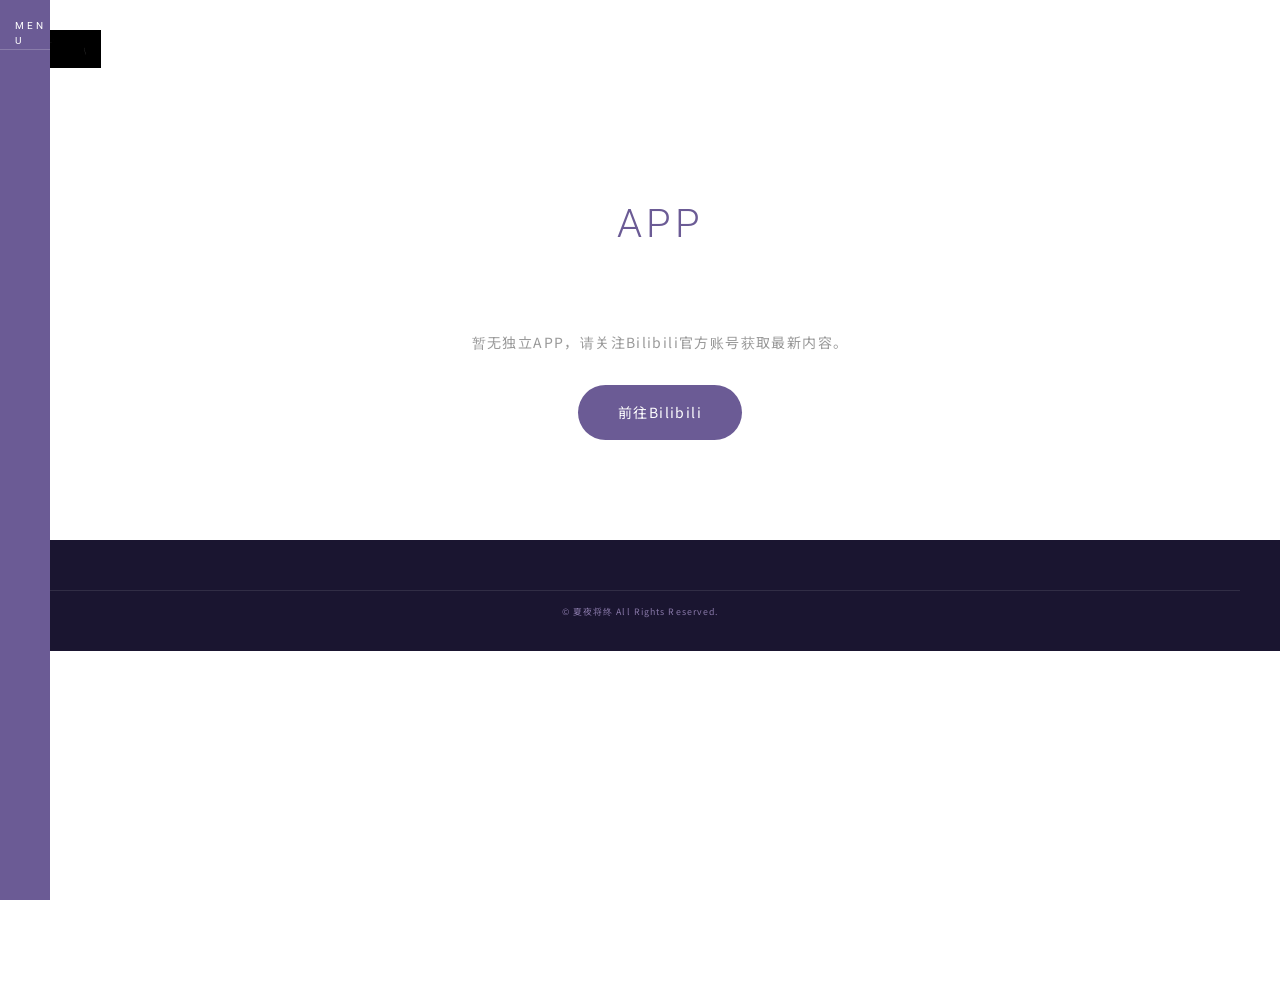
==== app.html @ 0283acf0 "feat: 夏夜将终官网 - 基于Yorushika模板的初版 - 从 yorushika.com 复刻模板结构（CSS/JS/布局） - 改造为夏夜将终乐队官网，深蓝紫色调 - 内容解耦到 conf" ====
﻿<!DOCTYPE html>
<html lang="ja">
<head>
<meta charset="UTF-8">
<meta name="viewport" content="width=device-width, initial-scale=1.0, minimum-scale=1.0, maximum-scale=1.0, shrink-to-fit=no">
<meta name="theme-color" content="#3D2B5F">
<link rel="icon" type="image/x-icon" href="/assets/img/avatar.jpg">
<link rel="stylesheet" href="/assets/css/slick.css">
<link rel="stylesheet" href="/assets/css/slick-theme.css">
<link rel="stylesheet" href="/assets/css/official-service.css">
<link rel="stylesheet" href="/assets/css/resize.css" media="(max-width:960px)">
<link rel="stylesheet" href="/assets/css/custom.css">
<link rel="stylesheet" href="/assets/css/theme.css">
<title>APP | 夏夜将終へ OFFICIAL SITE</title>
</head>
<body class="" oncontextmenu="return true">

<header>
<h1 class="logo"><a href="/"></a></h1>
<div class="drawer__btn pc"><div class="inner"><span></span></div></div>
<div class="drawer__btn sp"><span></span></div>
</header>

<div class="drawer" style="overflow-x: scroll;">
<ul class="g-nav"></ul>
</div>
<div class="overlay"></div>

<div class="wrap">
<div class="bg"><span></div>

<div class="container">
<div class="container" style="background:#fff;padding:90px 30px 100px 70px;">
<div class="inner" style="max-width:900px;margin:0 auto;">
<h2 style="font-family:Roboto,sans-serif;font-weight:300;text-align:center;font-size:40px;margin:0 0 70px 0;letter-spacing:0.1em;color:#6B5B95;">APP</h2>
<p style="text-align:center;font-size:14px;color:#999;">暂无独立APP，请关注Bilibili官方账号获取最新内容。</p>
<p style="text-align:center;margin-top:30px;"><a href="https://space.bilibili.com/3461581623003593" target="_blank" style="display:inline-block;padding:15px 40px;background:#6B5B95;color:#fff;border-radius:100px;text-decoration:none;">前往Bilibili</a></p>
</div>
</div>
</div>

<footer>
<div class="inner">
<div class="block--footer-bnr clearfix inview">
<ul class="list--bnr"></ul>
</div>
<div class="clearfix">
<div class="block--sns sp inview">
<ul class="list--sns"></ul>
</div>
<p class="copyright"></p>
</div>
</div>
</footer>

</div>
<script src="/assets/js/svg-loader.js"></script>
<script src="/assets/js/render.js"></script>
<script src="/assets/js/main.js"></script>
</body>
</html>
---- assets/css/official-service.css ----
﻿/* ==============================================================
*  base
* ============================================================ */
/*! normalize.css v8.0.0 | MIT License | github.com/necolas/normalize.css */
html {
  line-height: 1.15;
  -webkit-text-size-adjust: 100%;
}

body {
  margin: 0;
}

h1 {
  font-size: inherit;
  margin: 0;
}

hr {
  box-sizing: content-box;
  height: 0;
  overflow: visible;
}

pre {
  font-family: monospace, monospace;
  font-size: 1em;
}

a {
  background-color: transparent;
}

abbr[title] {
  border-bottom: none;
  text-decoration: underline;
  -webkit-text-decoration: underline dotted;
          text-decoration: underline dotted;
}

b, strong {
  font-weight: bolder;
}

code, kbd, samp {
  font-family: monospace, monospace;
  font-size: 1em;
}

small {
  font-size: 80%;
}

sub, sup {
  font-size: 75%;
  line-height: 0;
  position: relative;
  vertical-align: baseline;
}

sub {
  bottom: -0.25em;
}

sup {
  top: -0.5em;
}

img {
  border-style: none;
}

button, input, optgroup, select, textarea {
  font-family: inherit;
  font-size: 100%;
  line-height: 1.15;
  margin: 0;
}

button, input {
  overflow: visible;
}

button, select {
  text-transform: none;
}

[type=button], [type=reset], [type=submit], button {
  -webkit-appearance: button;
}

[type=button]::-moz-focus-inner, [type=reset]::-moz-focus-inner, [type=submit]::-moz-focus-inner, button::-moz-focus-inner {
  border-style: none;
  padding: 0;
}

[type=button]:-moz-focusring, [type=reset]:-moz-focusring, [type=submit]:-moz-focusring, button:-moz-focusring {
  outline: 1px dotted ButtonText;
}

fieldset {
  padding: 0.35em 0.75em 0.625em;
}

legend {
  box-sizing: border-box;
  color: inherit;
  display: table;
  max-width: 100%;
  padding: 0;
  white-space: normal;
}

progress {
  vertical-align: baseline;
}

textarea {
  overflow: auto;
}

[type=checkbox], [type=radio] {
  box-sizing: border-box;
  padding: 0;
}

[type=number]::-webkit-inner-spin-button, [type=number]::-webkit-outer-spin-button {
  height: auto;
}

[type=search] {
  -webkit-appearance: textfield;
  outline-offset: -2px;
}

[type=search]::-webkit-search-decoration {
  -webkit-appearance: none;
}

::-webkit-file-upload-button {
  -webkit-appearance: button;
  font: inherit;
}

details {
  display: block;
}

summary {
  display: list-item;
}

template {
  display: none;
}

[hidden] {
  display: none;
}


body {
  word-wrap: break-word;
}

section, main {
  display: block;
}

*, *::before, *::after {
  box-sizing: border-box;
  margin: 0;
  padding: 0;
  outline: none;
}

i, em {
  font-style: normal;
}

table {
  border-collapse: collapse;
}

li {
  list-style: none;
}

img {
  max-width: 100%;
  line-height: 0;
}

* {
  background-repeat: no-repeat;
  background-position: 50% 50%;
  background-size: cover;
}

/* 2.0 component
============================== */
.form--post dt {
  margin: 2.5em 0 0.5em;
}
.form--post dd {
  margin: 0 0 1em;
}
.form--post dd input[type=text],
.form--post dd input[type=number],
.form--post dd input[type=email],
.form--post dd input[type=tel] {
  border: 1px solid #EAEAEA;
}

.form--post dt {
  margin: 2.5em 0 0.5em;
}
.form--post dd {
  margin: 0 0 1em;
}
.form--post dd input[type=text],
.form--post dd input[type=number],
.form--post dd input[type=email],
.form--post dd input[type=tel] {
  border: 1px solid #EAEAEA;
}

/* ==============================================================
*  contents
* ============================================================ */
html, body {
  height: 100%;
}

body {
  background: #fff;
  word-wrap: break-word;
  font-family: 'Noto Sans JP', 'Hiragino Kaku Gothic ProN', 'Hiragino Sans', 'Yu Gothic', 'Meiryo', sans-serif;
  font-weight: 400;
  font-style: normal;
  color: #222;
  font-size: 14px;
  letter-spacing: 0.1em;
  line-height: 1.8;
}

#loading {
  width: 100%;
  height: 100vh;
  position: fixed;
  top: 0;
  left: 0;
  z-index: 50;
  background: #fff;
}
#loading .block--name {
  position: absolute;
  top: 50%;
  left: 50%;
  transform: translateY(-50%) translateX(-50%);
}

.load-finish #loading {
  display: none;
}

.wrap {
  min-height: 100%;
  position: relative;
}

.inview, .inview_b {
  opacity: 0;
  transition: all 0.5s ease;
  transform: translateY(20px);
}

.inview {
  transition-delay: 0.2s;
}

.inview_b {
  transition-delay: 0.5s;
}

.inview.view,
.inview_b.view {
  opacity: 1;
  transform: translateY(0px);
}

a {
  color: inherit;
  text-decoration: none;
}
.clearfix::after {
  content: "";
  display: block;
  clear: both;
}

img {
  max-width: 100%;
  background-repeat: no-repeat;
  background-position: 50% 50%;
  background-size: cover;
  line-height: 0;
}

::-moz-selection {
  color: #fff;
  background: #73c0c3;
}

::selection {
  color: #fff;
  background: #73c0c3;
}

::-moz-selection {
  color: #fff;
  background: #73c0c3;
}

.svg-symbol {
  display: none !important;
}

/* autofill */
input:-webkit-autofill,
textarea:-webkit-autofill,
select:-webkit-autofill {
  -webkit-box-shadow: 0 0 0px 1000px #fff inset;
}

/* input */
input[type=text],
input[type=tel],
input[type=email],
input[type=password],
input[type=number],
button {
  font-family: 'Noto Sans JP', 'Hiragino Kaku Gothic ProN', 'Hiragino Sans', 'Yu Gothic', 'Meiryo', sans-serif;
  font-weight: 400;
  font-style: normal;
  color: #222;
  font-size: 14px;
  letter-spacing: 0.1em;
  line-height: 1.8;
  -webkit-appearance: none;
  display: inline-block;
  width: 100%;
  max-width: 100%;
  background: transparent;
  box-shadow: none;
  border: 1px solid #222;
  border-radius: 0.3em;
  padding: 1em 1.3em;
  border-radius: 0;
}
input[type=text]:focus,
input[type=tel]:focus,
input[type=email]:focus,
input[type=password]:focus,
input[type=number]:focus,
button:focus {
  border-color: inherit;
}
input[type=text].form__error,
input[type=tel].form__error,
input[type=email].form__error,
input[type=password].form__error,
input[type=number].form__error,
button.form__error {
  background: #fff0ea;
  color: #f33;
  border-color: #f33;
}
input[type=text].form__error:focus,
input[type=tel].form__error:focus,
input[type=email].form__error:focus,
input[type=password].form__error:focus,
input[type=number].form__error:focus,
button.form__error:focus {
  background: transparent;
  color: inherit;
  border-color: inherit;
}
input[type=text][disabled],
input[type=tel][disabled],
input[type=email][disabled],
input[type=password][disabled],
input[type=number][disabled],
button[disabled] {
  background: #ddd;
  border: none;
  opacity: 0.5;
}

input[readonly=readonly],
input[readonly=readonly] {
  border: none;
  background: #EAEAEA;
}

img.dummy {
  position: absolute;
  top: 0;
  left: 0;
  width: 100%;
  height: 100%;
  z-index: 10;
}

header {
  position: fixed;
  width: 100%;
  top: 0;
  left: 0;
  z-index: 30;
}
header .logo a {
  display: block;
}
header .logo a svg {
  fill: #000;
}
header .fc-logo {
  position: absolute;
  line-height: 0;
}
header .fc-logo a {
  display: block;
}
header .drawer__btn {
  background: #ACD0D1;
}
header .drawer__btn span {
  font-family: 'aktiv-grotesk', 'Roboto', 'Helvetica Neue', Arial, sans-serif;
  font-weight: 400;
  font-style: normal;
  color: #222;
  font-size: 12px;
  letter-spacing: 0.6em;
  position: relative;
  line-height: 1.5;
}
header .drawer__btn span:before {
  content: "MENU";
}

footer {
  width: 100%;
  position: absolute;
  right: 0;
  bottom: 0;
}
footer .copyright {
  color: #fff;
  letter-spacing: 0.2em;
  font-size: 10px;
}
footer .block--footer-bnr {
  display: none;
}

.drawer {
  position: fixed;
  top: 0;
  height: 100vh;
  background: #ACD0D1;
  transition: all 0.3s 0s ease;
}
.drawer .g-nav li a {
  font-family: 'aktiv-grotesk', 'Roboto', 'Helvetica Neue', Arial, sans-serif;
  font-weight: 400;
  font-style: normal;
  color: #222;
  font-size: 14px;
  letter-spacing: 0.3em;
  letter-spacing: 1em;
  display: block;
}
.drawer .g-nav li a span {
  transition: all 0.3s 0s ease;
  transform: translateY(20px);
  display: inline-block;
}
.drawer .g-nav li.fc a span {
  transform: translateY(50px);
}
.drawer .g-nav li:last-child {
  margin-bottom: 0;
}

.menu-open .drawer .g-nav li a span {
  transform: translateY(0px);
  transition-delay: 0.3s;
}
.menu-open .drawer .g-nav li a:hover span {
  transition-delay: 0s;
}

.bg {
  overflow: hidden;
  width: 100%;
  height: 100vh;
  position: fixed;
  top: 0;
  left: 0;
  z-index: -1;
}
.bg span {
  display: block;
  width: 100%;
  height: 100%;
  background-size: cover;
  background-position: center;
  background-repeat: no-repeat;
  filter: blur(7px);
  transform: scale(1.03);
}

.video {
  position: relative;
  width: 100%;
  padding-top: 56.25%;
}
.video iframe {
  position: absolute;
  top: 0;
  right: 0;
  width: 100% !important;
  height: 100% !important;
}

.list--store {
  margin-top: 10px;
}
.list--store li {
  display: inline-block;
  margin-bottom: 10px;
}
.list--store li a {
  background: #ACD0D1;
  text-decoration: none;
  color: #fff;
  font-size: 12px;
  color: #fff;
  text-decoration: none;
}
.list--store li:last-child {
  margin-right: 0;
}

.detail__btn a {
  display: inline-block;
  font-family: 'aktiv-grotesk', 'Roboto', 'Helvetica Neue', Arial, sans-serif;
  font-weight: 400;
  font-style: normal;
  color: #222;
  font-size: 14px;
  letter-spacing: 1em;
  position: relative;
}
.detail__btn a svg {
  width: 50px;
  height: 30px;
  top: 16px;
  position: relative;
  margin-right: 20px;
}

.more a {
  letter-spacing: 0.3em;
}

.block--pager {
  font-family: 'aktiv-grotesk', 'Roboto', 'Helvetica Neue', Arial, sans-serif;
  font-weight: 400;
  font-style: normal;
  color: #222;
  font-size: 14px;
  letter-spacing: 0.3em;
  text-align: center;
  position: relative;
}
.block--pager li {
  display: inline-block;
  position: relative;
  vertical-align: middle;
}
.block--pager li.pager__item--newer, .block--pager li.pager__item--older {
  position: absolute;
  top: 50%;
  margin-top: -15px;
}
.block--pager li.pager__item--newer a, .block--pager li.pager__item--newer span, .block--pager li.pager__item--older a, .block--pager li.pager__item--older span {
  display: block;
}
.block--pager li.pager__item--newer a svg, .block--pager li.pager__item--newer span svg, .block--pager li.pager__item--older a svg, .block--pager li.pager__item--older span svg {
  width: 50px;
  height: 30px;
}
.block--pager li.pager__item--newer a svg, .block--pager li.pager__item--older a svg {
  fill: #222;
}
.block--pager li.pager__item--newer span svg, .block--pager li.pager__item--older span svg {
  fill: #EAEAEA;
}
.block--pager li.pager__item--newer {
  left: 0;
}
.block--pager li.pager__item--older {
  right: 0;
}
.block--pager li.pager__item--other, .block--pager li.pager__item--current {
  border-radius: 50%;
}
.block--pager li.pager__item--other a, .block--pager li.pager__item--other span, .block--pager li.pager__item--current a, .block--pager li.pager__item--current span {
  display: flex;
  flex-wrap: wrap;
  justify-content: center;
  align-items: center;
  letter-spacing: 0.01em;
  height: 100%;
  position: relative;
  top: -1px;
}
.block--pager li.pager__item--current {
  border: 1px solid #222;
}

.slick-dots {
  text-align: left;
}

.slick-dots li button {
  padding: 0;
}
.slick-dots li button:before {
  content: "";
  background: #F0F0F0;
  opacity: 1;
  transition: all 0.3s 0s ease;
}
.slick-dots li.slick-active button:before {
  background: #ACD0D1;
  opacity: 1;
}

.list--movie li a {
  display: block;
}
.list--movie li .thumb {
  position: relative;
  height: 100%;
}
.list--movie li .thumb .block--text {
  position: absolute;
  width: 90%;
  top: 50%;
  left: 50%;
  transform: translateY(-50%) translateX(-50%);
  z-index: 20;
}
.list--movie li .thumb .block--text .tit {
  color: #fff;
  text-align: center;
  line-height: 1.8;
}
.list--movie li .thumb .icon-play {
  text-align: center;
}
.list--movie li .thumb .icon-play span {
  display: inline-block;
  border: 1px solid #fff;
  border-radius: 50%;
}
.list--movie li .thumb .icon-play svg {
  fill: #fff;
}
.list--movie li .thumb:before {
  content: "";
  display: block;
  width: 100%;
  height: 100%;
  position: absolute;
  background-color: #ACD0D1;
  top: 0;
  left: 0;
  opacity: 0.8;
  mix-blend-mode: multiply;
  z-index: 10;
}
.list--movie li .block--movie, .list--movie li .niconico, .list--movie li .niconico_url {
  display: none;
}

.list--sns li {
  margin-right: 12px;
  display: inline-block;
}
.list--sns li a {
  display: block;
  font-size: 20px;
  color: #222;
  line-height: 1;
  letter-spacing: 0.3em;
}
.list--sns li:last-child {
  margin-right: 0;
}

.list--bnr li a {
  display: block;
}

.scroll {
  text-align: center;
  opacity: 1;
  transition: all 1.5s ease 2.3s;
  -webkit-transition: all 1.5s ease 2.3s;
  width: 8%;
  position: absolute;
  bottom: 0;
  left: 0;
  z-index: 10;
  background: #ffffff;
  padding: 110px 0 0;
}
.scroll p {
  transform: rotate(90deg);
  -webkit-transform: rotate(90deg);
  display: inline-block;
  position: absolute;
  top: 45px;
  right: -34px;
  width: 100px;
  font-family: 'aktiv-grotesk', 'Roboto', 'Helvetica Neue', Arial, sans-serif;
  font-weight: 400;
  font-style: normal;
  color: #222;
  font-size: 12px;
  letter-spacing: 0.3em;
}
.scroll .icon {
  position: relative;
  width: 24px;
  padding: 8vh 0 0;
  margin: 0 auto;
}
.scroll .line {
  position: absolute;
  top: 0;
  left: 0;
  right: 0;
  margin: auto;
  width: 1px;
  height: 100%;
  overflow: hidden;
}
.scroll .line > span {
  display: block;
  width: 2px;
  margin: auto;
  height: 50px;
  background: #222;
  animation: SCROLL 1.5s cubic-bezier(0.22, 0.61, 0.36, 1) infinite;
}

.loaded .keyvisual .scroll, .loaded .keyvisual .page-top {
  opacity: 1;
  bottom: 0;
}

@keyframes SCROLL {
  0% {
    opacity: 0.4;
    transform: translateY(-60px);
  }
  50% {
    opacity: 1;
  }
  100% {
    opacity: 0;
    transform: translateY(60px);
  }
}
.keyvisual .scroll.hide, .loaded .scroll.hide {
  bottom: -200px;
  transition: all 1.5s ease 0s;
  -webkit-transition: all 1.5s ease 0s;
}

.scroll.visible {
  transition: all 1.5s ease 0s;
  -webkit-transition: all 1.5s ease 0s;
}

.page--home header .logo a svg {
  fill: #222;
}
.page--home footer .copyright {
  color: #222;
}
.page--home footer .block--footer-bnr {
  display: block;
}
.page--home footer .block--footer-bnr .list--bnr {
  overflow: hidden;
}
.page--home footer .block--footer-bnr .list--bnr li {
  float: left;
}
.page--home footer .block--footer-bnr .list--bnr li a {
  line-height: 0;
  display: block;
}
.page--home footer .block--footer-bnr .list--bnr li a img {
  width: 100%;
}
.page--home footer .block--footer-bnr .list--bnr li:last-child {
  margin-right: 0;
}
.page--home .container .section--keyvisual, .page--home .container .section--news {
  background: #fff;
}
.page--home .container .section--keyvisual {
  height: 100vh;
  position: relative;
}
.page--home .container .section--keyvisual .keyvisual {
  width: 100%;
  height: 100vh;
  background-size: cover;
  background-position: center;
  background-repeat: no-repeat;
}
.page--home .container .section--keyvisual .logo-main {
  position: absolute;
  top: 70px;
  left: 5%;
}
.page--home .container .section--keyvisual .logo-main svg {
  height: 210px;
  width: 80%;
}
.page--home .container .section--keyvisual .block--bnr {
  position: absolute;
  bottom: -30px;
  background: #fff;
  transition: all 0.5s ease;
  transform: scaleX(0);
  transform-origin: left;
}
.page--home .container .section--keyvisual .block--bnr .list--bnr {
  transition: all 0.3s 0s ease;
  opacity: 0;
  transform: translateY(20px);
}
.page--home .container .section--keyvisual .block--bnr .list--bnr li {
  line-height: 0;
}
.page--home .container .section--bnr {
  background: #fff;
}
.page--home .container .section--bnr .inner .block--bnr {
  background: #fff;
}
.page--home .container .section--bnr .inner .block--bnr .list--bnr {
  transition: all 0.3s 0s ease;
  margin-bottom: 0;
}
.page--home .container .section--bnr .inner .block--bnr .list--bnr li {
  line-height: 0;
}
.page--home .container .section--movie .inner .block--tit .section-tit {
  color: #fff;
}
.page--home .container .section--movie .inner .block--tit .more a {
  color: #fff;
}
.page--home .container .section--movie .inner:after {
  content: "";
  background-color: #fff;
  display: block;
  width: 100%;
  height: 220px;
  position: absolute;
  bottom: 0;
  left: 0;
}
.page--home .container .section--movie .inner .list--movie {
  z-index: 1;
}
.page--home .container .section--movie .inner .list--movie .thumb:after {
  content: "";
  filter: blur(20px);
  display: block;
  width: 100%;
  height: 100%;
  position: absolute;
  background-color: #433C33;
  left: 50%;
  opacity: 0.4;
  width: 70%;
  margin-left: -35%;
  z-index: -1;
}
.page--home.loaded .container .section--keyvisual .block--bnr, .page--home.load-finish .container .section--keyvisual .block--bnr {
  transform: scaleX(1);
  transition-delay: 0.3s;
}
.page--home.loaded .container .section--keyvisual .block--bnr .list--bnr, .page--home.load-finish .container .section--keyvisual .block--bnr .list--bnr {
  opacity: 1;
  transform: translateY(0px);
  transition-delay: 0.8s;
}

.page--list .section--list, .page--list .section--detail, .page--detail .section--list, .page--detail .section--detail {
  background-color: #fff;
  height: 100%;
}

.page--detail .section--detail .inner > .text .ph {
  position: relative;
}
.page--detail .section--detail .inner .text a {
  color: #73c0c3;
  text-decoration: underline;
}
.page--detail .section--detail .inner .block--share li {
  display: inline-block;
  margin-right: 1.5em;
}
.page--detail .section--detail .inner .block--share li:last-child {
  margin-right: 0;
}
.page--detail .section--detail .inner .block--share li:first-child {
  font-family: 'aktiv-grotesk', 'Roboto', 'Helvetica Neue', Arial, sans-serif;
  font-weight: 400;
  font-style: normal;
  color: #222;
  font-size: 14px;
  letter-spacing: 0.3em;
}

.page--information .section--detail .inner > .date .category {
  font-family: 'aktiv-grotesk', 'Roboto', 'Helvetica Neue', Arial, sans-serif;
  font-weight: 400;
  font-style: normal;
  color: #fff;
  font-size: 10px;
  letter-spacing: 0.3em;
  background: #ACD0D1;
  padding: 3px 6px 3px 8px;
  margin-left: 10px;
  line-height: 1;
}
.page--information .section--detail .inner > .text a {
  color: #73c0c3;
  text-decoration: underline;
}
.page--information .section--detail .inner > .text a * {
  color: #73c0c3 !important;
}

.page--movie .section--detail .inner .block--text {
  position: relative;
  z-index: 10;
}
.page--movie .section--detail .inner .niconico {
  text-align: center;
  line-height: 0;
}
.page--movie .section--detail .inner .niconico .icon-movie {
  display: inline-block;
}
.page--movie .section--detail .inner .niconico a {
  display: block;
  width: 100%;
  height: 100%;
  background-image: url("/static/yorushika/official/common/ico_niconico.svg");
  background-size: contain;
  background-repeat: no-repeat;
  background-position: center;
}

.page--discography .section--detail .inner .block--jacket .jacket {
  width: 100%;
  line-height: 0;
  position: relative;
}
.page--discography .section--detail .inner .block--jacket .jacket img {
  width: 100%;
}
.page--discography .section--detail .inner .block--jacket .list--jacket > li {
  width: 100%;
  margin: 0 auto;
}
.page--discography .section--detail .inner .block--detail .category {
  font-family: 'aktiv-grotesk', 'Roboto', 'Helvetica Neue', Arial, sans-serif;
  font-weight: 400;
  font-style: normal;
  color: #fff;
  font-size: 10px;
  letter-spacing: 0.3em;
  background: #ACD0D1;
  padding: 3px 6px 3px 8px;
  margin-left: 10px;
  line-height: 1;
}
.page--discography .section--detail .inner .block--detail .category {
  display: inline-block;
}
.page--discography .section--detail .inner .block--detail .date {
  font-family: 'aktiv-grotesk', 'Roboto', 'Helvetica Neue', Arial, sans-serif;
  font-weight: 400;
  font-style: normal;
  color: #222;
  font-size: 14px;
  letter-spacing: 0.3em;
  margin: 0 0 1em;
  letter-spacing: 0.2em;
}
.page--discography .section--detail .inner .block--detail .text .list--store li a {
  color: #fff;
  text-decoration: none;
}
.page--discography .section--detail .inner .block--detail .block--track .title {
  font-family: 'aktiv-grotesk', 'Roboto', 'Helvetica Neue', Arial, sans-serif;
  font-weight: 400;
  font-style: normal;
  color: #222;
  font-size: 14px;
  letter-spacing: 0.3em;
  font-weight: bold;
  margin: 0 0 10px;
}
.page--discography .section--detail .inner .block--detail .block--track .list--track .num {
  font-family: 'aktiv-grotesk', 'Roboto', 'Helvetica Neue', Arial, sans-serif;
  font-weight: 400;
  font-style: normal;
  color: #222;
  font-size: 14px;
  letter-spacing: 0.3em;
}
.page--discography .section--detail .inner .block--detail .block--track .list--track .tie-up {
  opacity: 0.5;
  font-size: 12px;
  text-indent: 2em;
}
.page--discography .section--detail .inner .block--detail .block--track .list--track li {
  font-size: 12px;
  margin: 0 0 5px;
}
.page--discography .section--detail .inner .block--detail .block--track > li {
  margin: 0 0 20px;
}
.page--discography .section--detail .inner .block--detail .block--track > li:last-child {
  margin-bottom: 0;
}

.page--lyrics .detail--wrap {
  margin-bottom: 20px;
  overflow: hidden;
  position: relative;
}
.page--lyrics .detail--wrap h2 {
  font-size: 25px;
  line-height: 1;
  text-align: center;
  margin-bottom: 30px;
}
.page--lyrics .detail--wrap .credit {
  text-align: center;
  margin-bottom: 40px;
}
.page--lyrics .detail--wrap .credit--list {
  margin-bottom: 20px;
}
.page--lyrics .detail--wrap .musicians {
  max-width: 500px;
  font-size: 12px;
  border-top: #dbd8d3 solid 1px;
  border-bottom: #dbd8d3 solid 1px;
  margin: 30px auto;
  padding: 30px 0;
}
.page--lyrics .detail--wrap .musicians::before {
  content: "Credit";
  display: block;
  font-weight: bold;
}
.page--lyrics .detail--wrap .lyrics--body {
  font-size: 14px;
  max-width: 500px;
  margin: 0 auto;
  pointer-events: none;
  -webkit-user-select: none;
  position: relative;
}
.page--lyrics .detail--wrap .lyrics--body::before {
  content: "";
  display: block;
  width: 100%;
  height: 100%;
  position: absolute;
  left: 0;
  top: 0;
  z-index: 2;
}
.page--lyrics .record .track--list {
  border-top: #dbd8d3 solid 1px;
}
.page--lyrics .record .track--list li {
  border-bottom: #dbd8d3 solid 1px;
}
.page--lyrics .record .track--list li a {
  display: flex;
  width: 100%;
  padding: 20px 0 20px 20px;
  position: relative;
}
.page--lyrics .record .track--list li a .track_num {
  margin-right: 20px;
}
.page--lyrics .record .track--list li a svg {
  width: 50px;
  height: 20px;
  position: absolute;
  right: 20px;
  transform: scale(-1, 1);
  transition: all 0.3s;
}
.page--lyrics .record .track--list li a:hover {
  color: #ACD0D1;
}
.page--lyrics .record .track--list li a:hover svg {
  right: 10px;
}

.wovn-languages {
  color: #fff;
  font-size: 10px;
  position: absolute;
  top: 45px;
  right: 310px;
  z-index: 2;
  width: 190px;
  height: 35px;
  border-bottom: 1px solid;
  cursor: pointer;
}
.page--home .wovn-languages {
  top: 26px;
  right: 20px;
}
@media screen and (min-width: 1px) and (max-width: 960px) {
  .wovn-languages {
    color: #000;
    border-bottom: none;
    width: 100px;
    right: inherit;
    left: 148px;
    top: 0;
    height: 60px;
  }
  .page--home .wovn-languages {
    left: 148px;
    top: 0;
  }
}
.menuOpen .wovn-languages {
  opacity: 0;
  pointer-events: none;
}
.wovn-languages::after {
  content: "language";
  position: absolute;
  top: -12px;
  left: 10px;
}
@media screen and (min-width: 1px) and (max-width: 960px) {
  .wovn-languages::after {
    top: 2px;
    opacity: 0.3;
  }
}
.wovn-languages::before {
  content: "";
  width: 9px;
  height: 9px;
  top: 50%;
  right: 10px;
  margin-top: -4px;
  border: 0px;
  border-bottom: solid 1px;
  border-right: solid 1px;
  transform: rotate(45deg) translateY(-50%);
  z-index: 10;
  position: absolute;
  opacity: 0.4;
}
.wovn-languages .langIcon {
  /*content: "";
  position: absolute;
  width: 16px;
  height: 16px;
  left: 10px;
  top: 50%;
  margin: auto;
  line-height: 1;
  transform: translateY(-50%);
  svg{fill: #000;}*/
  display: none;
}
.wovn-languages .nav-dropdown {
  position: absolute;
  top: 50%;
  left: 10px;
  line-height: 1.4;
  text-align: left;
  z-index: 2;
  transform: translateY(-50%);
}
.wovn-languages .nav-dropdown .list--language {
  display: flex;
  flex-wrap: wrap;
  flex-direction: row;
}
.wovn-languages .nav-dropdown .list--language li {
  width: 100%;
  display: none;
  cursor: pointer;
  padding-bottom: 0;
  text-align: left;
  padding: 0;
}
.wovn-languages .nav-dropdown .list--language li::after {
  content: none;
}
.wovn-languages .nav-dropdown .list--language li.selected {
  display: block;
  order: -1;
}
.wovn-languages.visible::before {
  content: none;
}
.wovn-languages.visible .nav-dropdown {
  opacity: 1;
  pointer-events: visible;
  z-index: 1;
  border: none;
  color: #000;
  top: 0;
  transform: translateY(0);
  background: #fff;
  padding: 10px 10px 0;
}
@media screen and (min-width: 756px) and (max-width: 961px) {
  .wovn-languages.visible .nav-dropdown {
    left: 21px;
  }
}
.wovn-languages.visible .nav-dropdown .list--language li {
  display: block;
  transition: opacity 0.4s;
  margin-bottom: 10px;
  color: #000;
}
.wovn-languages.visible .nav-dropdown .list--language li.selected {
  pointer-events: none;
  background: transparent;
  padding: 0;
  opacity: 0.5;
  transition: none;
}
@media screen and (min-width: 756px) and (max-width: 961px) {
  .wovn-languages.visible .nav-dropdown .list--language li.selected {
    margin-bottom: 14px;
  }
}

.popup--language {
  position: fixed;
  width: 100%;
  height: 100%;
  z-index: 110;
  opacity: 0;
  transition: 0.5s;
  background-color: rgba(0, 0, 0, 0);
  pointer-events: none;
}
.popup--language.visible {
  pointer-events: auto;
  opacity: 1;
  transition-delay: 1s;
  background-color: rgba(0, 0, 0, 0.5);
}
.popup--language .popup--language__box {
  position: absolute;
  top: 50%;
  left: 50%;
  transform: translate(-50%, -50%);
  background: #fff;
}
.popup--language .popup--language__area {
  padding: 2em 2.2em;
}
.popup--language .popup--language__approval {
  padding: 1.3em 2.2em;
  background: #fff;
}
.popup--language .popup--language__approval .approval--btn {
  display: inline-block;
  background-color: #3f3f3f;
  color: #fff;
  cursor: pointer;
}
.popup--language .popup--language__tit {
  font-size: 1.8rem;
  font-weight: bold;
  margin-bottom: 0.7em;
}

.page--biography .section--detail .inner .block--artist {
  position: relative;
}
.page--biography .section--detail .inner .block--text .list--history dt {
  color: #73c0c3;
}

.body--app .wrap {
  padding: 0;
}
.body--app .bg {
  display: none;
}
.body--app.page--discography.page--detail .wrap {
  padding-top: 220px;
}
.body--app.page--biography.page--detail .wrap {
  padding-top: 220px;
}

@media screen and (min-width: 961px) {
  .sp {
    display: none !important;
  }
}
@media screen and (min-width: 1px) and (max-width: 960px) {
  .pc {
    display: none !important;
  }
}
@media screen and (min-width: 961px) {
  .wrap {
    padding: 0 0 100px;
  }
  a {
    transition: all 0.3s 0s ease;
    cursor: pointer;
  }
  header {
    position: relative;
    padding: 42px 30px;
  }
  header .logo {
    width: 140px;
    margin: 0 0 0 auto;
  }
  header .logo a svg {
    width: 140px;
    height: 30px;
    fill: #fff;
    transition: all 0.3s 0s ease;
  }
  header .logo a:hover svg {
    opacity: 0.5;
  }
  header .fc-logo {
    width: 80px;
    top: 35px;
    right: 195px;
  }
  header .fc-logo a:hover {
    opacity: 0.5;
  }
  header .drawer__btn {
    position: fixed;
    top: 0;
    left: 0;
    width: 60px;
    height: 100vh;
    cursor: pointer;
  }
  header .drawer__btn .inner {
    position: absolute;
    top: 0;
    right: 0;
    width: 60px;
    height: 60px;
    display: flex;
    flex-wrap: wrap;
    justify-content: center;
    align-items: center;
  }
  header .drawer__btn span {
    display: block;
    height: 100%;
    width: 100%;
    background: #ACD0D1;
    padding: 11px 0px 8px 17px;
    color: #fff;
    border-bottom: 1px solid #fff;
    transition: all 0.3s 0s ease;
  }
  header .drawer__btn:hover span {
    background: #6cadb0;
  }
  footer .inner {
    padding: 30px;
  }
  footer .copyright {
    text-align: right;
  }
  #loading .block--name svg {
    width: 20vw;
    height: 180px;
  }
  .drawer {
    left: 60px;
    padding: 12vh 100px;
    border-left: 1px solid #fff;
    transform: scaleX(0);
    transform-origin: left;
    z-index: 30;
  }
  .drawer .g-nav li {
    margin: 0 0 25px;
    width: -moz-fit-content;
    width: fit-content;
  }
  .drawer .g-nav li a {
    position: relative;
  }
  .drawer .g-nav li a:before, .drawer .g-nav li a:after {
    content: "";
    width: 87%;
    height: 1px;
    position: absolute;
    bottom: 0;
    left: 0;
  }
  .drawer .g-nav li a:before {
    background: #ACD0D1;
  }
  .drawer .g-nav li a:after {
    background: #fff;
    transform: scale(0, 1);
    transform-origin: right top;
    transition: transform 0.3s;
  }
  .drawer .g-nav li a:hover:after {
    transform-origin: left top;
    transform: scale(1, 1);
  }
  .drawer .g-nav li a:hover span {
    color: #fff;
  }
  .drawer .g-nav li a:after {
    width: calc(100% - 12px);
  }
  .drawer .g-nav li.fc a:before, .drawer .g-nav li.fc a:after {
    content: none;
  }
  .drawer .g-nav li.fc a span {
    width: 70px;
    line-height: 0;
    transition: all 0.5s ease;
  }
  .drawer .g-nav li.fc a span svg {
    width: 70px;
    height: 39px;
    fill: #222;
    transition: all 0.3s 0s ease;
  }
  .drawer .g-nav li.fc a:hover svg {
    fill: #fff;
  }
  .overlay {
    content: "";
    display: block;
    width: 100%;
    height: 100vh;
    position: fixed;
    top: 0;
    left: 0;
    background: #222;
    opacity: 0.5;
    transform: scaleX(0);
    transform-origin: left;
    z-index: 12;
  }
  .menu-open .overlay {
    transform: scaleX(1);
  }
  .menu-open .drawer__btn span:before {
    content: "CLSE";
  }
  .menu-open .drawer {
    transform: scaleX(1);
  }
  /* input */
  .input--half {
    width: 50% !important;
  }
  .input--quarter {
    width: 25% !important;
  }
  /* textarea */
  textarea {
    font-family: 'Noto Sans JP', 'Hiragino Kaku Gothic ProN', 'Hiragino Sans', 'Yu Gothic', 'Meiryo', sans-serif;
    font-weight: 400;
    font-style: normal;
    color: #222;
    font-size: 14px;
    letter-spacing: 0.1em;
    line-height: 1.8;
    -webkit-appearance: none;
    display: inline-block;
    width: 100%;
    max-width: 100%;
    background: transparent;
    box-shadow: none;
    border: 1px solid #222;
    border-radius: 0.3em;
    padding: 1em 1.3em;
    border-radius: 0;
    height: 10em;
    padding: 0.5em;
  }
  textarea:focus {
    border-color: inherit;
  }
  textarea.form__error {
    background: #fff0ea;
    color: #f33;
    border-color: #f33;
  }
  textarea.form__error:focus {
    background: transparent;
    color: inherit;
    border-color: inherit;
  }
  textarea[disabled] {
    background: #ddd;
    border: none;
    opacity: 0.5;
  }
  /* placeholder */
  ::-webkit-input-placeholder {
    color: #ddd;
    font-size: 13px;
  }
  ::-moz-placeholder {
    color: #ddd;
    font-size: 13px;
    opacity: 1;
  }
  :-ms-input-placeholder {
    color: #ddd;
    font-size: 13px;
  }
  :-moz-placeholder {
    color: #ddd;
    font-size: 13px;
  }
  /* select */
  .form__select {
    display: inline-block;
    position: relative;
  }
  .form__select select {
    font-family: 'Noto Sans JP', 'Hiragino Kaku Gothic ProN', 'Hiragino Sans', 'Yu Gothic', 'Meiryo', sans-serif;
    font-weight: 400;
    font-style: normal;
    color: #222;
    font-size: 14px;
    letter-spacing: 0.1em;
    line-height: 1.8;
    -webkit-appearance: none;
    display: inline-block;
    width: 100%;
    max-width: 100%;
    background: transparent;
    box-shadow: none;
    border: 1px solid #222;
    border-radius: 0.3em;
    padding: 1em 1.3em;
    padding-right: 1.5em;
    border-radius: 0;
    font-size: 14px;
  }
  .form__select select:focus {
    border-color: inherit;
  }
  .form__select select.form__error {
    background: #fff0ea;
    color: #f33;
    border-color: #f33;
  }
  .form__select select.form__error:focus {
    background: transparent;
    color: inherit;
    border-color: inherit;
  }
  .form__select select[disabled] {
    background: #ddd;
    border: none;
    opacity: 0.5;
  }
  .form__select::after {
    content: "";
    display: inline-block;
    width: 0.7em;
    height: 0.7em;
    border: 2px solid;
    border-top: none;
    border-right: none;
    margin: -0.4em 0 0;
    position: absolute;
    right: 0.75em;
    top: 50%;
    transform: rotate(-45deg);
  }
  /* checkbox */
  .form__checkbox label p {
    font-family: 'Noto Sans JP', 'Hiragino Kaku Gothic ProN', 'Hiragino Sans', 'Yu Gothic', 'Meiryo', sans-serif;
    font-weight: 400;
    font-style: normal;
    color: #222;
    font-size: 14px;
    letter-spacing: 0.1em;
    line-height: 1.8;
    display: block;
    padding: 0.5em;
    position: relative;
    cursor: pointer;
  }
  .form__checkbox input[type=checkbox],
  .form__checkbox input[type=radio] {
    -webkit-appearance: none;
    width: 0;
    height: 0;
    opacity: 0;
    position: absolute;
  }
  .form__checkbox.form__error {
    color: #f33;
  }
  .form__checkbox label p {
    padding-left: 1.6em;
  }
  .form__checkbox label p::before {
    content: "";
    display: inline-block;
    width: 1.2em;
    height: 1.2em;
    border: 1px solid #EAEAEA;
    margin: -0.6em 0 0;
    position: absolute;
    top: 50%;
    left: 0;
  }
  .form__checkbox label p::after {
    content: "";
    display: inline-block;
    width: 0.8em;
    height: 0.4em;
    border: 2px solid #fff;
    border-top: none;
    border-right: none;
    margin: -0.25em 0 0;
    position: absolute;
    top: 70%;
    left: 0.2em;
    transform: rotate(-45deg);
    opacity: 0;
  }
  .form__checkbox :checked ~ p::before {
    background: #222;
    border-color: #222;
  }
  .form__checkbox :checked ~ p::after {
    top: 50%;
    opacity: 1;
  }
  /* radio */
  .form__radio label p {
    font-family: 'Noto Sans JP', 'Hiragino Kaku Gothic ProN', 'Hiragino Sans', 'Yu Gothic', 'Meiryo', sans-serif;
    font-weight: 400;
    font-style: normal;
    color: #222;
    font-size: 14px;
    letter-spacing: 0.1em;
    line-height: 1.8;
    display: block;
    padding: 0.5em;
    position: relative;
    cursor: pointer;
  }
  .form__radio input[type=checkbox],
  .form__radio input[type=radio] {
    -webkit-appearance: none;
    width: 0;
    height: 0;
    opacity: 0;
    position: absolute;
  }
  .form__radio.form__error {
    color: #f33;
  }
  .form__radio label p {
    padding-left: 1.6em;
  }
  .form__radio label p::before {
    content: "";
    display: inline-block;
    width: 1.2em;
    height: 1.2em;
    border-radius: 50%;
    border: 1px solid #EAEAEA;
    margin: -0.6em 0 0;
    position: absolute;
    top: 50%;
    left: 0;
  }
  .form__radio :checked ~ p::before {
    border-color: #EAEAEA;
    border-width: 0.3em;
  }
  /* toggle button */
  .form__toggle label p {
    font-family: 'Noto Sans JP', 'Hiragino Kaku Gothic ProN', 'Hiragino Sans', 'Yu Gothic', 'Meiryo', sans-serif;
    font-weight: 400;
    font-style: normal;
    color: #222;
    font-size: 14px;
    letter-spacing: 0.1em;
    line-height: 1.8;
    display: block;
    padding: 0.5em;
    position: relative;
    cursor: pointer;
  }
  .form__toggle input[type=checkbox],
  .form__toggle input[type=radio] {
    -webkit-appearance: none;
    width: 0;
    height: 0;
    opacity: 0;
    position: absolute;
  }
  .form__toggle.form__error {
    color: #f33;
  }
  .form__toggle label p {
    padding-left: 0;
    position: relative;
  }
  .form__toggle label p::before,
  .form__toggle label p::after {
    content: "";
    display: block;
    height: 30px;
    margin: -15px 0 0;
    position: absolute;
    border: 1px solid #ddd;
  }
  .form__toggle label p::before {
    width: 50px;
    border-radius: 15px;
    top: 50%;
    right: 0;
  }
  .form__toggle label p::after {
    width: 30px;
    background: #fff;
    box-shadow: 0 2px 3px rgba(0, 0, 0, 0.1);
    border-radius: 50%;
    top: 50%;
    right: 20px;
  }
  .form__toggle :checked ~ p::before {
    background: #ACD0D1;
    border-color: #ACD0D1;
  }
  .form__toggle :checked ~ p::after {
    right: 0;
  }
  .list--store li {
    margin-right: 7px;
  }
  .list--store li a {
    padding: 5px 12px;
    border-radius: 20px;
  }
  .list--store li a i {
    margin-right: 5px;
  }
  .list--store li a:hover {
    opacity: 0.5;
  }
  .detail__btn {
    padding-top: 50px;
  }
  .detail__btn a:hover {
    transform: translateX(-8px);
  }
  .more a {
    font-size: 12px;
  }
  .more a:hover {
    opacity: 0.5;
  }
  .block--pager {
    max-width: 1000px;
    margin: 0 auto;
    margin-top: 90px;
  }
  .block--pager li.pager__item--newer a:hover {
    transform: translateX(-8px);
  }
  .block--pager li.pager__item--older a:hover {
    transform: translateX(8px);
  }
  .block--pager li.pager__item--other, .block--pager li.pager__item--current {
    width: 30px;
    height: 30px;
  }
  .block--pager li.pager__item--other a:hover, .block--pager li.pager__item--current a:hover {
    color: #ACD0D1;
  }
  .slick-dots {
    bottom: -24px;
  }
  .slick-dots li {
    width: 24px;
    height: 4px;
    margin: 0 14px 0 0;
  }
  .slick-dots li button {
    width: 24px;
    height: 4px;
  }
  .slick-dots li button:before {
    width: 24px;
    height: 4px;
    line-height: 4px;
  }
  .slick-dots li:hover button:before {
    background: #ACD0D1;
    opacity: 1;
  }
  .list--movie li a {
    height: 250px;
  }
  .list--movie li a .thumb .block--text .icon-play {
    margin: 0 0 20px;
  }
  .list--movie li a .thumb .block--text .icon-play span {
    padding: 23px 23px;
    width: 72px;
    height: 72px;
    transition: all 0.3s 0s ease;
  }
  .list--movie li a .thumb .block--text .icon-play svg {
    width: 30px;
    height: 25px;
  }
  .list--movie li a .thumb:before {
    transition: all 0.3s 0s ease;
  }
  .list--movie li a:hover .thumb:before {
    opacity: 0;
  }
  .list--movie li a:hover .thumb .block--text .icon-play span {
    background: #ACD0D1;
    border-color: #ACD0D1;
  }
  .list--sns li {
    margin-right: 12px;
  }
  .list--sns li a {
    font-size: 20px;
  }
  .list--sns li a:hover {
    color: #ACD0D1;
  }
  .list--bnr li a {
    position: relative;
  }
  .list--bnr li a:before {
    content: "";
    display: block;
    width: 100%;
    height: 100%;
    position: absolute;
    background-color: #ACD0D1;
    top: 0;
    left: 0;
    opacity: 0;
    mix-blend-mode: color;
    z-index: 10;
    transition: all 0.3s 0s ease;
  }
  .list--bnr li a:hover:before {
    opacity: 0.8;
  }
  .scroll {
    left: 60px;
    width: 40px;
  }
  .scroll .icon {
    padding: 5vw 0 0;
  }
  .scroll p {
    right: -32px;
  }
  .page--home header {
    position: fixed;
  }
  .page--home header .logo, .page--home header .fc-logo {
    display: none;
  }
  .page--home .wrap {
    padding: 0 0 290px;
  }
  .page--home footer .inner {
    padding: 100px 30px 100px 100px;
    display: flex;
    flex-wrap: wrap;
    justify-content: space-between;
    align-items: center;
  }
  .page--home footer .copyright {
    color: #fff;
  }
  .page--home footer .block--footer-bnr .list--bnr li {
    width: 220px;
    margin-right: 20px;
  }
  .page--home .block--sns {
    position: fixed;
    bottom: 0;
    right: 0;
    z-index: 10;
    background: #fff;
    padding: 30px;
    transition: all 0.5s ease;
    transform: scaleX(0);
    transform-origin: left;
  }
  .page--home .block--sns .list--sns {
    transition: all 0.3s 0s ease;
    opacity: 0;
    transform: translateY(20px);
  }
  .page--home .container .section--keyvisual {
    padding-left: 17%;
  }
  .page--home .container .section--keyvisual .keyvisual {
    background-position: right;
  }
  .page--home .container .section--keyvisual .logo-main {
    background-color: #fff;
    position: absolute;
    top: 70px;
    left: 7%;
    transition: all 0.3s 0s ease;
    top: 0;
    left: 60px;
    padding: 28px;
    transform: scaleX(0);
    transform-origin: left;
  }
  .page--home .container .section--keyvisual .logo-main svg {
    width: 9vw;
    height: 8vw;
    max-width: 100px;
    max-height: 90px;
    opacity: 0;
    transform: translateY(20px);
    transition: all 0.3s 0s ease;
  }
  .page--home .container .section--keyvisual .block--bnr {
    left: 60px;
    width: 400px;
    padding: 10px 10px 0;
  }
  .page--home .container [class^=section--] .block--tit {
    padding-top: 40px;
    width: 20%;
  }
  .page--home .container [class^=section--] .block--tit .section-tit {
    font-family: 'aktiv-grotesk', 'Roboto', 'Helvetica Neue', Arial, sans-serif;
    font-weight: 400;
    font-style: normal;
    color: #222;
    font-size: 22px;
    letter-spacing: 0.3em;
    margin: 0 0 20px;
  }
  .page--home .container .section--bnr {
    background: #fff;
    padding: 40px 0 0 100px;
  }
  .page--home .container .section--bnr .inner .block--bnr .list--bnr li { /*width: 400px;*/
    margin-right: 24px;
  }
  .page--home .container .section--bnr + .section--news {
    padding-top: 80px;
  }
  .page--home .container .section--news {
    padding: 130px 100px;
  }
  .page--home .container .section--news .inner {
    max-width: 1000px;
    margin: 0 auto;
    display: flex;
    flex-wrap: wrap;
    justify-content: space-around;
    align-items: stretch;
  }
  .page--home .container .section--news .inner .list--news {
    width: 80%;
  }
  .page--home .container .section--news .inner .list--news > li {
    border-bottom: 1px solid #EAEAEA;
  }
  .page--home .container .section--news .inner .list--news > li a {
    display: block;
    padding: 40px 30px;
  }
  .page--home .container .section--news .inner .list--news > li a .date {
    float: left;
    font-family: 'aktiv-grotesk', 'Roboto', 'Helvetica Neue', Arial, sans-serif;
    font-weight: 400;
    font-style: normal;
    color: #222;
    font-size: 13px;
    letter-spacing: 0.3em;
    letter-spacing: 0.2em;
  }
  .page--home .container .section--news .inner .list--news > li a .tit {
    padding-left: 220px;
    line-height: 2;
  }
  .page--home .container .section--news .inner .list--news > li a .category {
    font-family: 'aktiv-grotesk', 'Roboto', 'Helvetica Neue', Arial, sans-serif;
    font-weight: 400;
    font-style: normal;
    color: #fff;
    font-size: 10px;
    letter-spacing: 0.3em;
    background: #ACD0D1;
    padding: 3px 6px 3px 8px;
    margin-left: 10px;
    line-height: 1;
  }
  .page--home .container .section--news .inner .list--news > li:first-child {
    border-top: 1px solid #EAEAEA;
  }
  .page--home .container .section--news .inner .list--news > li.no-data {
    border: none;
    text-align: center;
  }
  .page--home .container .section--news .inner .list--news > li.not-data {
    border: none;
    text-align: center;
  }
  .page--home .container .section--news .inner .list--news li a:hover {
    opacity: 0.5;
  }
  .page--home .container .section--news .inner .no-data {
    width: 80%;
  }
  .page--home .container .section--movie .inner {
    position: relative;
    padding: 60px 0 57px;
  }
  .page--home .container .section--movie .inner .tit-area {
    padding: 0 100px;
  }
  .page--home .container .section--movie .inner .flex-wrap {
    max-width: 1000px;
    margin: 0 auto 77px;
    display: flex;
    flex-wrap: wrap;
    justify-content: space-around;
    align-items: stretch;
  }
  .page--home .container .section--movie .inner .flex-wrap .blank {
    width: 80%;
  }
  .page--home .container .section--movie .inner:before {
    content: "";
    display: block;
    background: #fff;
    width: 40%;
    height: 100%;
    position: absolute;
    top: 0;
    right: 0;
  }
  .page--home .container .section--movie .inner .list--movie {
    position: relative;
  }
  .page--home .container .section--movie .inner .list--movie li {
    margin: 0 20px;
    padding: 0 0 60px;
  }
  .page--home .container .section--movie .inner .list--movie li a {
    height: 350px;
  }
  .page--home .container .section--movie .inner .list--movie li .thumb:after {
    top: 20px;
  }
  .page--home .container .section--movie .inner .slick-arrow {
    position: absolute;
    top: -163px;
    right: 80px;
    padding: 10px 0;
    cursor: pointer;
    font-family: 'aktiv-grotesk', 'Roboto', 'Helvetica Neue', Arial, sans-serif;
    font-weight: 400;
    font-style: normal;
    color: #222;
    font-size: 14px;
    letter-spacing: 0.3em;
    transition: all 0.3s 0s ease;
  }
  .page--home .container .section--movie .inner .slick-arrow svg {
    width: 60px;
    height: 12px;
    transition: all 0.3s 0s ease;
  }
  .page--home .container .section--movie .inner .slick-arrow:after {
    position: absolute;
  }
  .page--home .container .section--movie .inner .slick-arrow:hover svg {
    fill: #ACD0D1;
  }
  .page--home .container .section--movie .inner .slick-arrow.arrow-prev {
    padding-left: 80px;
    border-left: 1px solid #222;
  }
  .page--home .container .section--movie .inner .slick-arrow.arrow-prev:after {
    content: "PREV";
    left: 20px;
  }
  .page--home .container .section--movie .inner .slick-arrow.arrow-prev:hover svg {
    transform: translate(8px);
  }
  .page--home .container .section--movie .inner .slick-arrow.arrow-next {
    right: 220px;
    padding-right: 90px;
  }
  .page--home .container .section--movie .inner .slick-arrow.arrow-next:after {
    content: "NEXT";
    right: 20px;
  }
  .page--home .container .section--movie .inner .slick-arrow.arrow-next:hover svg {
    transform: translate(-8px);
  }
  .page--home.loaded .block--sns {
    transform: scaleX(1);
    transition-delay: 0.3s;
  }
  .page--home.loaded .block--sns .list--sns {
    opacity: 1;
    transform: translateY(0px);
    transition-delay: 0.8s;
  }
  .page--home.loaded .container .section--keyvisual .logo-main {
    transform: scaleX(1);
    transition-delay: 0.3s;
  }
  .page--home.loaded .container .section--keyvisual .logo-main svg {
    opacity: 1;
    transform: translateY(0px);
    transition-delay: 0.8s;
  }
  .page--home.load-finish .block--sns {
    transform: scaleX(1);
    transition-delay: 0.3s;
  }
  .page--home.load-finish .block--sns .list--sns {
    opacity: 1;
    transform: translateY(0px);
    transition-delay: 0.8s;
  }
  .page--home.load-finish .container .section--keyvisual .logo-main {
    transform: scaleX(1);
    transition-delay: 0.3s;
  }
  .page--home.load-finish .container .section--keyvisual .logo-main svg {
    opacity: 1;
    transform: translateY(0px);
    transition-delay: 0.8s;
  }
  .page--list .section--list, .page--list .section--detail, .page--detail .section--list, .page--detail .section--detail {
    padding: 90px 30px 100px 70px;
  }
  .page--list .section--list .section-tit {
    font-family: 'aktiv-grotesk', 'Roboto', 'Helvetica Neue', Arial, sans-serif;
    font-weight: 400;
    font-style: normal;
    color: #222;
    font-size: 22px;
    letter-spacing: 0.3em;
  }
  .page--list .section--list .inner {
    max-width: 1000px;
    margin: 0 auto;
  }
  .page--list .section--list .inner .not-data {
    display: flex;
    align-items: center;
  }
  .page--detail .section--detail .inner {
    max-width: 800px;
    margin: 0 auto;
  }
  .page--detail .section--detail .inner > .tit {
    font-family: 'Noto Sans JP', 'Hiragino Kaku Gothic ProN', 'Hiragino Sans', 'Yu Gothic', 'Meiryo', sans-serif;
    font-weight: 400;
    font-style: normal;
    color: #222;
    font-size: 24px;
    letter-spacing: 0.15em;
    line-height: 1.8;
    margin: 0 0 1em;
  }
  .page--detail .section--detail .inner > .date {
    font-family: 'aktiv-grotesk', 'Roboto', 'Helvetica Neue', Arial, sans-serif;
    font-weight: 400;
    font-style: normal;
    color: #222;
    font-size: 13px;
    letter-spacing: 0.3em;
    margin: 0 0 2.5em;
  }
  .page--detail .section--detail .inner .block--share {
    padding: 30px 0;
  }
  .page--detail .section--detail .inner .block--share li a {
    font-size: 20px;
  }
  .page--detail .section--detail .inner .block--share li a svg {
    width: 18px;
    height: 18px;
    position: relative;
    top: 3px;
    transition: all 0.3s 0s ease;
  }
  .page--detail .section--detail .inner .block--share li a:hover {
    color: #ACD0D1;
  }
  .page--detail .section--detail .inner .block--share li a:hover svg {
    fill: #ACD0D1;
  }
  .page--information .section--list .inner, .page--discography .section--list .inner, .page--movie .section--list .inner {
    display: flex;
    flex-wrap: wrap;
    justify-content: space-around;
    align-items: stretch;
  }
  .page--information .section--list .inner .no-data, .page--discography .section--list .inner .no-data, .page--movie .section--list .inner .no-data {
    width: 80%;
  }
  .page--information .section--list .inner .block--tit, .page--discography .section--list .inner .block--tit, .page--movie .section--list .inner .block--tit {
    width: 20%;
    padding-top: 40px;
  }
  .page--information .section--list .inner .block--tit .section-tit, .page--discography .section--list .inner .block--tit .section-tit, .page--movie .section--list .inner .block--tit .section-tit {
    margin: 0 0 30px;
  }
  .page--information .section--list .inner .list--news, .page--information .section--list .inner .list--movie, .page--discography .section--list .inner .list--news, .page--discography .section--list .inner .list--movie, .page--movie .section--list .inner .list--news, .page--movie .section--list .inner .list--movie {
    width: 80%;
  }
  .page--information .section--list .inner .list--discography, .page--discography .section--list .inner .list--discography, .page--movie .section--list .inner .list--discography {
    width: 70%;
  }
  .list--category li {
    margin: 0 0 10px;
  }
  .list--category li a {
    font-family: 'aktiv-grotesk', 'Roboto', 'Helvetica Neue', Arial, sans-serif;
    font-weight: 400;
    font-style: normal;
    color: #222;
    font-size: 14px;
    letter-spacing: 0.3em;
    position: relative;
  }
  .list--category li a.current {
    color: #73c0c3;
  }
  .list--category li a.current:before {
    content: "";
    width: 100%;
    height: 1px;
    background: #73c0c3;
    position: absolute;
    bottom: -4px;
    left: 0;
  }
  .list--category li a:hover {
    opacity: 0.5;
  }
  .list--category li:last-child {
    margin-bottom: 0;
  }
  .page--information .section--list .list--news > li {
    border-bottom: 1px solid #EAEAEA;
  }
  .page--information .section--list .list--news > li a {
    display: block;
    padding: 40px 30px;
  }
  .page--information .section--list .list--news > li a .date {
    float: left;
    font-family: 'aktiv-grotesk', 'Roboto', 'Helvetica Neue', Arial, sans-serif;
    font-weight: 400;
    font-style: normal;
    color: #222;
    font-size: 13px;
    letter-spacing: 0.3em;
    letter-spacing: 0.2em;
  }
  .page--information .section--list .list--news > li a .tit {
    padding-left: 220px;
    line-height: 2;
  }
  .page--information .section--list .list--news > li a .category {
    font-family: 'aktiv-grotesk', 'Roboto', 'Helvetica Neue', Arial, sans-serif;
    font-weight: 400;
    font-style: normal;
    color: #fff;
    font-size: 10px;
    letter-spacing: 0.3em;
    background: #ACD0D1;
    padding: 3px 6px 3px 8px;
    margin-left: 10px;
    line-height: 1;
  }
  .page--information .section--list .list--news > li:first-child {
    border-top: 1px solid #EAEAEA;
  }
  .page--information .section--list .list--news > li.no-data {
    border: none;
    text-align: center;
  }
  .page--information .section--list .list--news > li.not-data {
    border: none;
    text-align: center;
  }
  .page--information .section--list .list--news li a:hover {
    opacity: 0.5;
  }
  .page--information .section--detail .inner > .text a:hover {
    text-decoration: none;
  }
  .page--live .section--list .list--news li a .date {
    float: none;
    font-size: 18px;
    margin: 0 0 12px;
  }
  .page--live .section--list .list--news li a .date .week {
    font-size: 10px;
    padding-left: 8px;
    position: relative;
    bottom: 2px;
  }
  .page--live .section--list .list--news li a .date .end-time {
    padding-left: 35px;
    position: relative;
  }
  .page--live .section--list .list--news li a .date .end-time:before {
    content: "";
    background: #222;
    width: 15px;
    height: 1px;
    position: absolute;
    top: 56%;
    left: 8px;
  }
  .page--live .section--list .list--news li a .tit {
    padding-left: 0;
  }
  .page--live .section--detail .inner > .date {
    font-size: 18px;
    margin: 0 0 12px;
  }
  .page--live .section--detail .inner > .date .week {
    font-size: 10px;
    padding-left: 8px;
    position: relative;
    bottom: 2px;
  }
  .page--live .section--detail .inner > .date .end-time {
    padding-left: 35px;
    position: relative;
  }
  .page--live .section--detail .inner > .date .end-time:before {
    content: "";
    background: #222;
    width: 15px;
    height: 1px;
    position: absolute;
    top: 56%;
    left: 8px;
  }
  .page--live .section--detail .inner > .tit {
    margin: 0 0 1.5em;
  }
  .page--movie .section--list .inner .list--movie {
    display: flex;
    flex-wrap: wrap;
    justify-content: flex-start;
    align-items: stretch;
  }
  .page--movie .section--list .inner .list--movie > li {
    width: 50%;
    padding: 0 10px 0 0;
    margin: 0 0 10px;
  }
  .page--movie .section--list .inner .list--movie > li a {
    display: block;
    height: 250px;
  }
  .page--movie .section--list .inner .list--movie > li a .thumb {
    line-height: 0;
    height: 100%;
  }
  .page--movie .section--list .inner .list--movie > li a .thumb img {
    width: 100%;
    height: 100%;
    background-repeat: no-repeat;
    background-position: center;
    background-size: cover;
  }
  .page--movie .section--list .inner .list--movie > li:nth-child(2n) {
    padding-right: 0;
  }
  .page--movie .section--detail .inner .niconico {
    padding: 28px 0 10px;
    float: right;
  }
  .page--movie .section--detail .inner .niconico .icon-movie {
    width: 40px;
    height: 40px;
  }
  .page--movie .section--detail .inner .niconico .icon-movie a:hover {
    opacity: 0.5;
  }
  .page--movie .section--detail .inner .block--share {
    padding-right: 50px;
  }
  .page--discography .section--list .inner .block--tit {
    width: 30%;
  }
  .page--discography .section--list .inner .list--discography {
    display: flex;
    flex-wrap: wrap;
    justify-content: flex-start;
    align-items: stretch;
  }
  .page--discography .section--list .inner .list--discography > li {
    width: 50%;
    padding: 0 10px 0 0;
    margin: 0 0 10px;
  }
  .page--discography .section--list .inner .list--discography > li a {
    display: block;
    height: 100%;
  }
  .page--discography .section--list .inner .list--discography > li a .thumb {
    line-height: 0;
    height: 100%;
  }
  .page--discography .section--list .inner .list--discography > li a .thumb img {
    width: 100%;
    height: 100%;
    background-repeat: no-repeat;
    background-position: center;
    background-size: cover;
  }
  .page--discography .section--list .inner .list--discography > li a .block--text .date {
    font-family: 'aktiv-grotesk', 'Roboto', 'Helvetica Neue', Arial, sans-serif;
    font-weight: 400;
    font-style: normal;
    color: #222;
    font-size: 13px;
    letter-spacing: 0.3em;
  }
  .page--discography .section--list .inner .list--discography > li a .block--text .category {
    font-family: 'aktiv-grotesk', 'Roboto', 'Helvetica Neue', Arial, sans-serif;
    font-weight: 400;
    font-style: normal;
    color: #fff;
    font-size: 10px;
    letter-spacing: 0.3em;
    background: #ACD0D1;
    padding: 3px 8px;
    margin-left: 10px;
    line-height: 1;
  }
  .page--discography .section--list .inner .list--discography > li a .block--text .category {
    margin-left: 0;
  }
  .page--discography .section--list .inner .list--discography > li:nth-child(2n) {
    padding-right: 0;
  }
  .page--discography .section--list .inner .list--discography li a {
    position: relative;
  }
  .page--discography .section--list .inner .list--discography li a .thumb:before {
    content: "";
    display: block;
    width: 100%;
    height: 100%;
    position: absolute;
    background-color: #ACD0D1;
    top: 0;
    left: 0;
    opacity: 0;
    mix-blend-mode: color;
    z-index: 10;
    transition: all 0.3s 0s ease;
  }
  .page--discography .section--list .inner .list--discography li a .block--text li {
    position: absolute;
    line-height: 0.5;
    z-index: 11;
  }
  .page--discography .section--list .inner .list--discography li a .block--text li p {
    background: #fff;
    line-height: 1;
    display: inline-block;
    padding: 0px 10px;
    transition: all 0.3s 0s ease;
    transform: scaleX(0);
    transform-origin: left;
  }
  .page--discography .section--list .inner .list--discography li a .block--text li p span {
    display: inline-block;
    overflow: hidden;
  }
  .page--discography .section--list .inner .list--discography li a .block--text li p > span {
    line-height: 1;
  }
  .page--discography .section--list .inner .list--discography li a .block--text li p span span {
    transform: translateY(20px);
  }
  .page--discography .section--list .inner .list--discography li a .block--text li.title {
    top: 0;
    left: 0;
  }
  .page--discography .section--list .inner .list--discography li a .block--text li.date {
    bottom: 0;
    right: 0;
  }
  .page--discography .section--list .inner .list--discography li a .block--text li .tit span span, .page--discography .section--list .inner .list--discography li a .block--text li.date p span span {
    line-height: 1.8;
  }
  .page--discography .section--list .inner .list--discography li a .block--text li.date p span span {
    position: relative;
    top: 3px;
  }
  .page--discography .section--list .inner .list--discography li a:hover .thumb:before {
    opacity: 0.8;
  }
  .page--discography .section--list .inner .list--discography li a:hover .block--text li p {
    transform: scaleX(1);
  }
  .page--discography .section--list .inner .list--discography li a:hover .block--text li p span span {
    transition: all 0.3s 0s ease;
    transform: translateY(0px);
    transition-delay: 0.3s;
  }
  .page--discography .section--list .inner .no-data {
    width: 70%;
  }
  .page--discography.page--detail .wrap {
    padding-top: 230px;
  }
  .page--discography.page--detail .section--detail .inner .block--jacket {
    margin: 0 0 50px;
    margin-top: -330px;
  }
  .page--discography.page--detail .section--detail .inner .block--jacket .list--jacket {
    max-width: 600px;
    margin: 0 auto;
  }
  .page--discography.page--detail .section--detail .inner .block--jacket .list--jacket li .disc-tit {
    padding-right: 40%;
    margin-top: 5px;
  }
  .page--discography.page--detail .section--detail .inner .block--jacket .list--jacket .slick-dots {
    text-align: right;
    padding-left: 60%;
    bottom: 5px;
    margin-right: 0;
    margin-left: 14px;
  }
  .page--discography.page--detail .section--detail .inner .block--detail .tit {
    font-family: 'Noto Sans JP', 'Hiragino Kaku Gothic ProN', 'Hiragino Sans', 'Yu Gothic', 'Meiryo', sans-serif;
    font-weight: 400;
    font-style: normal;
    color: #222;
    font-size: 24px;
    letter-spacing: 0.15em;
    line-height: 1.8;
    margin: 0 0 1.5em;
  }
  .page--discography.page--detail .section--detail .inner .block--detail .review {
    margin: 0 0 30px;
  }
  .page--biography .wrap {
    padding-top: 230px;
  }
  .page--biography .section--detail .inner .block--artist {
    margin: 0 0 50px;
    margin-top: -330px;
  }
  .page--biography .section--detail .inner .block--text .text {
    margin: 0 0 50px;
  }
  .page--biography .section--detail .inner .block--text .list--history dt {
    margin: 0 0 5px;
  }
  .page--biography .section--detail .inner .block--text .list--history dd {
    margin: 0 0 20px;
  }
}
@media screen and (min-width: 1px) and (max-width: 960px) {
  .wrap {
    padding: 60px 0;
  }
  #loading .block--name svg {
    width: 35vw;
    height: 180px;
  }
  #loading .block--name {
    top: 45%;
  }
  .load-finish #loading {
    display: none;
  }
  header {
    background: #fff;
    padding: 17px 5% 15px;
    height: 60px;
  }
  header .fc-logo {
    width: 50px;
    top: 18px;
    right: 70px;
  }
  header svg {
    width: 110px;
    height: 27px;
  }
  header .drawer__btn {
    position: absolute;
    top: 0;
    right: 0;
    width: 60px;
    height: 60px;
    display: flex;
    flex-wrap: wrap;
    justify-content: center;
    align-items: center;
  }
  header .drawer__btn span {
    display: block;
    height: 100%;
    width: 100%;
    padding: 11px 0px 8px 18px;
    color: #fff;
  }
  footer {
    padding: 10px 5% 20px;
  }
  footer .block--sns {
    display: none;
  }
  .drawer {
    left: 0;
    padding: 100px 10%;
    width: 100%;
    z-index: 25;
    border-left: 1px solid #fff;
    transform: scaleX(0);
    transform-origin: left;
  }
  .drawer .g-nav li {
    margin: 0 0 18px;
  }
  .menu-open .drawer__btn {
    border-bottom: 1px solid #fff;
  }
  .menu-open .drawer__btn span:before {
    content: "CLSE";
  }
  .menu-open .drawer {
    transform: scaleX(1);
  }
  /* input */
  .input--half {
    width: 50% !important;
  }
  .input--quarter {
    width: 25% !important;
  }
  /* textarea */
  textarea {
    font-family: 'Noto Sans JP', 'Hiragino Kaku Gothic ProN', 'Hiragino Sans', 'Yu Gothic', 'Meiryo', sans-serif;
    font-weight: 400;
    font-style: normal;
    color: #222;
    font-size: 14px;
    letter-spacing: 0.1em;
    line-height: 1.8;
    -webkit-appearance: none;
    display: inline-block;
    width: 100%;
    max-width: 100%;
    background: transparent;
    box-shadow: none;
    border: 1px solid #222;
    border-radius: 0.3em;
    padding: 1em 1.3em;
    border-radius: 0;
    height: 10em;
    padding: 0.5em;
  }
  textarea:focus {
    border-color: inherit;
  }
  textarea.form__error {
    background: #fff0ea;
    color: #f33;
    border-color: #f33;
  }
  textarea.form__error:focus {
    background: transparent;
    color: inherit;
    border-color: inherit;
  }
  textarea[disabled] {
    background: #ddd;
    border: none;
    opacity: 0.5;
  }
  /* placeholder */
  ::-webkit-input-placeholder {
    color: #ddd;
    font-size: 13px;
  }
  ::-moz-placeholder {
    color: #ddd;
    font-size: 13px;
    opacity: 1;
  }
  :-ms-input-placeholder {
    color: #ddd;
    font-size: 13px;
  }
  :-moz-placeholder {
    color: #ddd;
    font-size: 13px;
  }
  /* select */
  .form__select {
    display: block;
    position: relative;
    margin: 0 5% 30px;
  }
  .form__select select {
    font-family: 'Noto Sans JP', 'Hiragino Kaku Gothic ProN', 'Hiragino Sans', 'Yu Gothic', 'Meiryo', sans-serif;
    font-weight: 400;
    font-style: normal;
    color: #222;
    font-size: 14px;
    letter-spacing: 0.1em;
    line-height: 1.8;
    -webkit-appearance: none;
    display: inline-block;
    width: 100%;
    max-width: 100%;
    background: transparent;
    box-shadow: none;
    border: 1px solid #222;
    border-radius: 0.3em;
    padding: 1em 1.3em;
    padding-right: 1.5em;
    border-radius: 0;
  }
  .form__select select:focus {
    border-color: inherit;
  }
  .form__select select.form__error {
    background: #fff0ea;
    color: #f33;
    border-color: #f33;
  }
  .form__select select.form__error:focus {
    background: transparent;
    color: inherit;
    border-color: inherit;
  }
  .form__select select[disabled] {
    background: #ddd;
    border: none;
    opacity: 0.5;
  }
  .form__select::after {
    content: "";
    display: inline-block;
    width: 0.7em;
    height: 0.7em;
    border: 2px solid;
    border-top: none;
    border-right: none;
    margin: -0.4em 0 0;
    position: absolute;
    right: 1.3em;
    top: 50%;
    transform: rotate(-45deg);
  }
  /* checkbox */
  .form__checkbox label p {
    font-family: 'Noto Sans JP', 'Hiragino Kaku Gothic ProN', 'Hiragino Sans', 'Yu Gothic', 'Meiryo', sans-serif;
    font-weight: 400;
    font-style: normal;
    color: #222;
    font-size: 14px;
    letter-spacing: 0.1em;
    line-height: 1.8;
    display: block;
    padding: 0.5em;
    position: relative;
    cursor: pointer;
  }
  .form__checkbox input[type=checkbox],
  .form__checkbox input[type=radio] {
    -webkit-appearance: none;
    width: 0;
    height: 0;
    opacity: 0;
    position: absolute;
  }
  .form__checkbox.form__error {
    color: #f33;
  }
  .form__checkbox label p {
    padding-left: 1.6em;
  }
  .form__checkbox label p::before {
    content: "";
    display: inline-block;
    width: 1.2em;
    height: 1.2em;
    border: 1px solid #EAEAEA;
    margin: -0.6em 0 0;
    position: absolute;
    top: 50%;
    left: 0;
  }
  .form__checkbox label p::after {
    content: "";
    display: inline-block;
    width: 0.8em;
    height: 0.4em;
    border: 2px solid #fff;
    border-top: none;
    border-right: none;
    margin: -0.25em 0 0;
    position: absolute;
    top: 70%;
    left: 0.2em;
    transform: rotate(-45deg);
    opacity: 0;
  }
  .form__checkbox :checked ~ p::before {
    background: #222;
    border-color: #222;
  }
  .form__checkbox :checked ~ p::after {
    top: 50%;
    opacity: 1;
  }
  /* radio */
  .form__radio label p {
    font-family: 'Noto Sans JP', 'Hiragino Kaku Gothic ProN', 'Hiragino Sans', 'Yu Gothic', 'Meiryo', sans-serif;
    font-weight: 400;
    font-style: normal;
    color: #222;
    font-size: 14px;
    letter-spacing: 0.1em;
    line-height: 1.8;
    display: block;
    padding: 0.5em;
    position: relative;
    cursor: pointer;
  }
  .form__radio input[type=checkbox],
  .form__radio input[type=radio] {
    -webkit-appearance: none;
    width: 0;
    height: 0;
    opacity: 0;
    position: absolute;
  }
  .form__radio.form__error {
    color: #f33;
  }
  .form__radio label p {
    padding-left: 1.6em;
  }
  .form__radio label p::before {
    content: "";
    display: inline-block;
    width: 1.2em;
    height: 1.2em;
    border-radius: 50%;
    border: 1px solid #EAEAEA;
    margin: -0.6em 0 0;
    position: absolute;
    top: 50%;
    left: 0;
  }
  .form__radio :checked ~ p::before {
    border-color: #EAEAEA;
    border-width: 0.3em;
  }
  /* toggle button */
  .form__toggle label p {
    font-family: 'Noto Sans JP', 'Hiragino Kaku Gothic ProN', 'Hiragino Sans', 'Yu Gothic', 'Meiryo', sans-serif;
    font-weight: 400;
    font-style: normal;
    color: #222;
    font-size: 14px;
    letter-spacing: 0.1em;
    line-height: 1.8;
    display: block;
    padding: 0.5em;
    position: relative;
    cursor: pointer;
  }
  .form__toggle input[type=checkbox],
  .form__toggle input[type=radio] {
    -webkit-appearance: none;
    width: 0;
    height: 0;
    opacity: 0;
    position: absolute;
  }
  .form__toggle.form__error {
    color: #f33;
  }
  .form__toggle label p {
    padding-left: 0;
    position: relative;
  }
  .form__toggle label p::before,
  .form__toggle label p::after {
    content: "";
    display: block;
    height: 30px;
    margin: -15px 0 0;
    position: absolute;
    border: 1px solid #ddd;
  }
  .form__toggle label p::before {
    width: 50px;
    border-radius: 15px;
    top: 50%;
    right: 0;
  }
  .form__toggle label p::after {
    width: 30px;
    background: #fff;
    box-shadow: 0 2px 3px rgba(0, 0, 0, 0.1);
    border-radius: 50%;
    top: 50%;
    right: 20px;
  }
  .form__toggle :checked ~ p::before {
    background: #ACD0D1;
    border-color: #ACD0D1;
  }
  .form__toggle :checked ~ p::after {
    right: 0;
  }
  .list--store li {
    margin-right: 7px;
  }
  .list--store li a {
    padding: 5px 12px;
    border-radius: 20px;
  }
  .list--store li a i {
    margin-right: 5px;
  }
  .list--store li a:hover {
    opacity: 0.5;
  }
  .detail__btn {
    padding-top: 25px;
  }
  .block--pager {
    margin: 40px 5% 0;
  }
  .block--pager li.pager__item--newer a svg, .block--pager li.pager__item--newer span svg, .block--pager li.pager__item--older a svg, .block--pager li.pager__item--older span svg {
    width: 40px;
  }
  .block--pager li.pager__item--number {
    letter-spacing: 0.1em;
  }
  .slick-slider * {
    transition: none;
  }
  .slick-dots {
    bottom: -24px;
  }
  .slick-dots li {
    width: 24px;
    height: 4px;
    margin: 0 14px 0 0;
  }
  .slick-dots li button {
    width: 24px;
    height: 4px;
  }
  .slick-dots li button:before {
    width: 24px;
    height: 4px;
    line-height: 4px;
  }
  .list--movie li {
    margin: 0 0 40px;
  }
  .list--movie li a .thumb {
    height: 200px;
    margin: 0 0 10px;
    position: relative;
  }
  .list--movie li a .thumb .icon-play {
    margin: 0 0 20px;
    position: absolute;
    top: 50%;
    left: 50%;
    transform: translateY(-50%) translateX(-50%);
    z-index: 20;
  }
  .list--movie li a .thumb .icon-play span {
    padding: 23px 23px;
    width: 72px;
    height: 72px;
  }
  .list--movie li a .thumb .icon-play svg {
    width: 30px;
    height: 25px;
  }
  .list--movie li a .tit {
    padding: 0 5%;
  }
  .list--movie li:last-child {
    margin-bottom: 0;
  }
  .list--sns li {
    margin-right: 15px;
  }
  .list--sns li a {
    font-size: 20px;
  }
  .list--bnr li a {
    position: relative;
  }
  .page--home header .logo {
    opacity: 0;
    transition: all 0.3s 0s ease;
  }
  .page--home header.fixed .logo {
    opacity: 1;
  }
  .page--home.menu-open header .logo {
    opacity: 1;
  }
  .page--home footer {
    padding-bottom: 50px;
  }
  .page--home footer .block--footer-bnr {
    margin: 0 0 25px;
  }
  .page--home footer .block--footer-bnr .list--bnr li {
    width: 50%;
    padding-right: 2%;
    margin-bottom: 10px;
  }
  .page--home footer .block--footer-bnr .list--bnr li:nth-child(2n) {
    padding-right: 0;
  }
  .page--home footer .block--sns {
    display: block;
    margin: 0 0 40px;
  }
  .page--home .container .section--keyvisual {
    height: 80vh;
  }
  .page--home .container .section--keyvisual .keyvisual {
    height: 80vh;
  }
  .page--home .container .section--keyvisual .block--bnr {
    left: 0;
    position: relative;
    bottom: 17vh;
    margin-left: 50px;
    padding: 15px 0 0 20px;
  }
  .page--home .container .section--keyvisual .slick-dots {
    width: 5px;
    bottom: auto;
    top: 0;
    left: -12px;
  }
  .page--home .container .section--keyvisual .slick-dots li {
    width: 4px;
    height: 24px;
    margin: 0 0 14px 0;
  }
  .page--home .container .section--keyvisual .slick-dots li button {
    width: 4px;
    height: 24px;
  }
  .page--home .container .section--keyvisual .slick-dots li button:before {
    width: 4px;
    height: 24px;
    line-height: 24px;
  }
  .page--home .container [class^=section--] .inner {
    padding: 60px 0;
  }
  .page--home .container [class^=section--] .block--tit {
    display: flex;
    flex-wrap: wrap;
    justify-content: space-between;
    align-items: flex-start;
  }
  .page--home .container [class^=section--] .block--tit .section-tit {
    margin: 0 0 25px;
    padding: 0 5%;
    font-family: 'aktiv-grotesk', 'Roboto', 'Helvetica Neue', Arial, sans-serif;
    font-weight: 400;
    font-style: normal;
    color: #222;
    font-size: 16px;
    letter-spacing: 0.3em;
  }
  .page--home .container [class^=section--] .block--tit .more {
    padding-right: 5%;
  }
  .page--home .container [class^=section--] .block--tit .more a {
    font-size: 11px;
  }
  .page--home .container .section--bnr .inner {
    padding: 30px 0 40px 5%;
  }
  .page--home .container .section--bnr + .section--news .inner {
    padding-top: 20px;
  }
  .page--home .container .section--news .inner {
    padding-top: 75px;
  }
  .page--home .container .section--news .inner .list--news {
    padding: 0 5%;
  }
  .page--home .container .section--news .inner .list--news > li {
    border-bottom: 1px solid #EAEAEA;
  }
  .page--home .container .section--news .inner .list--news > li a {
    display: block;
    padding: 25px 0px;
  }
  .page--home .container .section--news .inner .list--news > li a .date {
    float: left;
    font-family: 'aktiv-grotesk', 'Roboto', 'Helvetica Neue', Arial, sans-serif;
    font-weight: 400;
    font-style: normal;
    color: #222;
    font-size: 13px;
    letter-spacing: 0.3em;
    letter-spacing: 0.2em;
  }
  .page--home .container .section--news .inner .list--news > li a .tit {
    padding-left: 0px;
    line-height: 2;
  }
  .page--home .container .section--news .inner .list--news > li a .category {
    font-family: 'aktiv-grotesk', 'Roboto', 'Helvetica Neue', Arial, sans-serif;
    font-weight: 400;
    font-style: normal;
    color: #fff;
    font-size: 10px;
    letter-spacing: 0.3em;
    background: #ACD0D1;
    padding: 3px 6px 3px 8px;
    margin-left: 10px;
    line-height: 1;
  }
  .page--home .container .section--news .inner .list--news > li:first-child {
    border-top: 1px solid #EAEAEA;
  }
  .page--home .container .section--news .inner .list--news > li.no-data {
    border: none;
    text-align: center;
  }
  .page--home .container .section--news .inner .list--news > li.not-data {
    border: none;
    text-align: center;
  }
  .page--home .container .section--news .inner .list--news li a .category {
    padding: 3px 5px 3px 8px;
  }
  .page--home .container .section--news .inner .list--news li a .date {
    float: none;
    margin: 0 0 10px;
  }
  .page--home .container .section--movie .inner {
    padding: 60px 0 180px;
    padding-bottom: 52vw;
  }
  .page--home .container .section--movie .inner .list--movie li {
    margin: 0 10px 40px 0;
  }
  .page--home .container .section--movie .inner .list--movie li .thumb:after {
    top: 0;
  }
  .page--home .container .section--movie .inner:after {
    height: 430px;
  }
  .page--list .section--list, .page--list .section--detail, .page--detail .section--list, .page--detail .section--detail {
    padding: 40px 0 60px;
  }
  .page--detail .section--detail .inner {
    padding: 0 5%;
  }
  .page--detail .section--detail .inner > .tit {
    font-family: 'Noto Sans JP', 'Hiragino Kaku Gothic ProN', 'Hiragino Sans', 'Yu Gothic', 'Meiryo', sans-serif;
    font-weight: 400;
    font-style: normal;
    color: #222;
    font-size: 20px;
    letter-spacing: 0.15em;
    line-height: 1.8;
    line-height: 1.6;
    margin: 0 0 0.8em;
  }
  .page--detail .section--detail .inner > .date {
    font-family: 'aktiv-grotesk', 'Roboto', 'Helvetica Neue', Arial, sans-serif;
    font-weight: 400;
    font-style: normal;
    color: #222;
    font-size: 13px;
    letter-spacing: 0.3em;
    margin: 0 0 2.5em;
  }
  .page--detail .section--detail .inner > .text {
    margin: 0 0 30px;
  }
  .page--detail .section--detail .inner .block--share {
    padding: 20px 0;
  }
  .page--detail .section--detail .inner .block--share li {
    margin-right: 1.3em;
  }
  .page--detail .section--detail .inner .block--share li a {
    font-size: 20px;
  }
  .page--detail .section--detail .inner .block--share li a svg {
    width: 18px;
    height: 18px;
    position: relative;
    top: 2px;
    transition: all 0.3s 0s ease;
  }
  .page--detail .section--detail .inner .block--share li a:hover {
    color: #ACD0D1;
  }
  .page--detail .section--detail .inner .block--share li a:hover svg {
    fill: #ACD0D1;
  }
  .page--list .section--list .section-tit {
    margin: 0 0 25px;
    padding: 0 5%;
    font-family: 'aktiv-grotesk', 'Roboto', 'Helvetica Neue', Arial, sans-serif;
    font-weight: 400;
    font-style: normal;
    color: #222;
    font-size: 16px;
    letter-spacing: 0.3em;
  }
  .page--information .section--list .list--news {
    padding: 0 5%;
  }
  .page--information .section--list .list--news > li {
    border-bottom: 1px solid #EAEAEA;
  }
  .page--information .section--list .list--news > li a {
    display: block;
    padding: 25px 0px;
  }
  .page--information .section--list .list--news > li a .date {
    float: left;
    font-family: 'aktiv-grotesk', 'Roboto', 'Helvetica Neue', Arial, sans-serif;
    font-weight: 400;
    font-style: normal;
    color: #222;
    font-size: 13px;
    letter-spacing: 0.3em;
    letter-spacing: 0.2em;
  }
  .page--information .section--list .list--news > li a .tit {
    padding-left: 0px;
    line-height: 2;
  }
  .page--information .section--list .list--news > li a .category {
    font-family: 'aktiv-grotesk', 'Roboto', 'Helvetica Neue', Arial, sans-serif;
    font-weight: 400;
    font-style: normal;
    color: #fff;
    font-size: 10px;
    letter-spacing: 0.3em;
    background: #ACD0D1;
    padding: 3px 6px 3px 8px;
    margin-left: 10px;
    line-height: 1;
  }
  .page--information .section--list .list--news > li:first-child {
    border-top: 1px solid #EAEAEA;
  }
  .page--information .section--list .list--news > li.no-data {
    border: none;
    text-align: center;
  }
  .page--information .section--list .list--news > li.not-data {
    border: none;
    text-align: center;
  }
  .page--information .section--list .list--news li a .category {
    padding: 3px 5px 3px 8px;
  }
  .page--information .section--list .list--news li a .date {
    float: none;
    margin: 0 0 10px;
  }
  .page--live .section--list .list--news li a .date {
    font-size: 16px;
    margin: 0 0 10px;
  }
  .page--live .section--list .list--news li a .date .week {
    font-size: 10px;
    padding-left: 5px;
    position: relative;
    bottom: 2px;
  }
  .page--live .section--list .list--news li a .date .end-time {
    padding-left: 30px;
    position: relative;
  }
  .page--live .section--list .list--news li a .date .end-time:before {
    content: "";
    background: #222;
    width: 12px;
    height: 1px;
    position: absolute;
    top: 56%;
    left: 8px;
  }
  .page--live .section--list .list--news li a .date .end-time:before {
    top: 50%;
  }
  .page--live .section--detail .inner > .date {
    font-size: 16px;
    margin: 0 0 12px;
  }
  .page--live .section--detail .inner > .date .week {
    font-size: 10px;
    padding-left: 5px;
    position: relative;
    bottom: 2px;
  }
  .page--live .section--detail .inner > .date .end-time {
    padding-left: 30px;
    position: relative;
  }
  .page--live .section--detail .inner > .date .end-time:before {
    content: "";
    background: #222;
    width: 12px;
    height: 1px;
    position: absolute;
    top: 56%;
    left: 8px;
  }
  .page--live .section--detail .inner > .date .end-time:before {
    top: 50%;
  }
  .page--live .section--detail .inner > .tit {
    margin: 0 0 2em;
  }
  .page--movie .section--detail .inner .niconico {
    padding: 20px 0 10px;
    float: right;
  }
  .page--movie .section--detail .inner .niconico .icon-movie {
    width: 40px;
    height: 40px;
  }
  .page--discography .section--list .inner .list--discography {
    padding: 0 5%;
  }
  .page--discography .section--list .inner .list--discography > li {
    border-bottom: 1px solid #EAEAEA;
  }
  .page--discography .section--list .inner .list--discography > li a {
    display: block;
    padding: 25px 0px;
  }
  .page--discography .section--list .inner .list--discography > li a .date {
    float: left;
    font-family: 'aktiv-grotesk', 'Roboto', 'Helvetica Neue', Arial, sans-serif;
    font-weight: 400;
    font-style: normal;
    color: #222;
    font-size: 13px;
    letter-spacing: 0.3em;
    letter-spacing: 0.2em;
  }
  .page--discography .section--list .inner .list--discography > li a .tit {
    padding-left: 0px;
    line-height: 2;
  }
  .page--discography .section--list .inner .list--discography > li a .category {
    font-family: 'aktiv-grotesk', 'Roboto', 'Helvetica Neue', Arial, sans-serif;
    font-weight: 400;
    font-style: normal;
    color: #fff;
    font-size: 10px;
    letter-spacing: 0.3em;
    background: #ACD0D1;
    padding: 3px 6px 3px 8px;
    margin-left: 10px;
    line-height: 1;
  }
  .page--discography .section--list .inner .list--discography > li:first-child {
    border-top: 1px solid #EAEAEA;
  }
  .page--discography .section--list .inner .list--discography > li.no-data {
    border: none;
    text-align: center;
  }
  .page--discography .section--list .inner .list--discography > li.not-data {
    border: none;
    text-align: center;
  }
  .page--discography .section--list .inner .list--discography li a .category {
    padding: 3px 5px 3px 8px;
  }
  .page--discography .section--list .inner .list--discography li a {
    display: flex;
    flex-wrap: wrap;
    justify-content: space-around;
    align-items: flex-start;
  }
  .page--discography .section--list .inner .list--discography li a .thumb {
    position: relative;
    width: 30%;
  }
  .page--discography .section--list .inner .list--discography li a .thumb img {
    width: 100%;
    height: 100%;
  }
  .page--discography .section--list .inner .list--discography li a .block--text {
    width: 70%;
    padding-left: 20px;
  }
  .page--discography .section--list .inner .list--discography li a .block--text .date {
    float: none;
    margin: 0 0 10px;
    letter-spacing: 0.15em;
  }
  .page--discography .section--list .inner .list--discography li a .block--text .category {
    display: inline-block;
    margin: 0 0 5px 0;
  }
  .page--discography .section--list .inner .list--discography li a .block--text .tit {
    line-height: 1.8;
  }
  .page--discography.page--detail .wrap {
    padding-top: 300px;
  }
  .page--discography.page--detail .section--detail .inner .block--jacket {
    margin: 0 0 40px;
    margin-top: -220px;
  }
  .page--discography.page--detail .section--detail .inner .block--jacket .list--jacket > li .disc-tit {
    padding-right: 40%;
    margin-top: 5px;
  }
  .page--discography.page--detail .section--detail .inner .block--jacket .list--jacket .slick-dots {
    text-align: right;
    padding-left: 60%;
    bottom: 5px;
    margin-right: 0;
    margin-left: 14px;
  }
  .page--discography.page--detail .section--detail .inner .block--detail .tit {
    font-family: 'Noto Sans JP', 'Hiragino Kaku Gothic ProN', 'Hiragino Sans', 'Yu Gothic', 'Meiryo', sans-serif;
    font-weight: 400;
    font-style: normal;
    color: #222;
    font-size: 20px;
    letter-spacing: 0.15em;
    line-height: 1.8;
    margin: 0 0 1.5em;
  }
  .page--discography.page--detail .section--detail .inner .block--detail .review {
    margin: 0 0 30px;
  }
  .page--discography.page--detail .section--detail .inner .block--detail .block--track .list--track {
    margin: 0 0 30px;
  }
  .page--discography.page--detail .section--detail .inner .block--detail .block--track .list--track:last-of-type {
    margin-bottom: 0;
  }
  .page--biography .wrap {
    padding-top: 300px;
  }
  .page--biography .section--detail .inner .block--artist {
    margin: 0 0 40px;
    margin-top: -160px;
  }
  .page--biography .section--detail .inner .block--text .text {
    margin: 0 0 40px;
  }
  .page--biography .section--detail .inner .block--text .list--history dt {
    margin: 0 0 5px;
  }
  .page--biography .section--detail .inner .block--text .list--history dd {
    margin: 0 0 20px;
  }
  #app-bnr {
    display: none;
    position: relative;
    z-index: 5;
    font-weight: 300;
    transition: none;
  }
  #app-bnr * {
    transition: none;
  }
  #app-bnr a {
    border-bottom: 1px solid #EAEAEA;
    display: block;
    background: #fff;
    color: inherit;
    padding: 10px 7% 10px 30px;
    position: relative;
    font-size: 12px;
    line-height: 1.5em;
    color: #000;
    display: flex;
    display: webkit-flex;
    align-items: center;
    letter-spacing: 0;
    transition: none;
  }
  #app-bnr a:before {
    content: "\f105";
    color: #bbb;
    font-family: FontAwesome;
    font-size: 20px;
    font-weight: normal;
    line-height: 0;
    position: absolute;
    top: 50%;
    right: 3%;
  }
  #app-bnr a .icon {
    width: 22%;
    float: left;
    line-height: 0;
    margin: 0 3.5% 0 0;
  }
  #app-bnr a .icon img {
    width: 100%;
    height: 100%;
    border-radius: 15px;
    border: 1px solid #eee;
  }
  #app-bnr a .txt {
    overflow: hidden;
    flex: 1;
    margin: 0 0 10px;
    line-height: 1.5em;
  }
  #app-bnr a .txt span {
    display: block;
    font-size: 14px;
    font-weight: bold;
    margin: 0 0 4px;
    color: #6cadb0;
  }
  #app-bnr .close {
    width: 30px;
    height: 100%;
    position: absolute;
    left: 0;
    top: 0;
    margin: 0;
  }
  #app-bnr .close:before, #app-bnr .close:after {
    content: "";
    width: 12px;
    height: 2px;
    background: #bbb;
    border-radius: 2px;
    position: absolute;
    top: 50%;
    left: 9px;
    margin-top: -2px;
  }
  #app-bnr .close:before {
    transform: rotate(-45deg);
  }
  #app-bnr .close:after {
    transform: rotate(45deg);
  }
  body.page--home.app-bnr {
    height: auto;
  }
  body.page--home.app-bnr header {
    position: sticky;
  }
  body.page--home.app-bnr .wrap {
    padding-top: 0;
  }
  body.page--home.app-bnr.menu-open header {
    position: fixed;
  }
  body.page--home.app-bnr.menu-open .wrap {
    padding-top: 60px;
  }
}
@media screen and (min-width: 756px) and (max-width: 961px) {
  body .wrap {
    padding: 60px 0 80px;
  }
  body .drawer {
    padding-top: 140px;
  }
  body.page--list .section--list .section-tit {
    font-size: 20px;
  }
  body.page--home .container .section--news .inner {
    padding-top: 28vw;
    padding-bottom: 60px;
  }
  body.page--home .container .section--keyvisual .keyvisual {
    height: 85vh;
  }
  body.page--home .container .section--movie .inner {
    padding-top: 70px;
    padding-bottom: 47vw;
  }
  body.page--home .container .section--movie .inner:after {
    height: 690px;
  }
  body.page--movie .list--movie li a .thumb {
    height: 50vw;
  }
  body.page--discography .section--list .inner .list--discography li a .block--text .title br {
    display: none;
  }
}/*# sourceMappingURL=official-service.css.map */
---- assets/css/resize.css ----
﻿
/* PC VIEW RESIZE CSS */

.page--home.loaded .container .section--keyvisual .block--bnr, .page--home.load-finish .container .section--keyvisual .block--bnr {
  padding-right: 15px;
  margin-left: 0;
  margin-right: 55vw;
  bottom: 17vw;
}
.page--home .container .section--news .inner { padding-top: 15vw;}
.page--home .container .section--movie .inner { padding-bottom: 42vw;}
.page--home .container [class^="section--"] .block--tit .section-tit { width: 50vw;}
.page--home .list--movie li a .thumb { height: 50vw;}
---- assets/css/custom.css ----
﻿/* Yorushika reproduction - custom overrides */
@import url('https://fonts.googleapis.com/css?family=Roboto:300,400,500,700,900');
@import url('https://fonts.googleapis.com/css2?family=Noto+Sans+JP:wght@400;500;700&display=swap');

/* Font Awesome 4.7.0 via CDN */
@import url('https://cdnjs.cloudflare.com/ajax/libs/font-awesome/4.7.0/css/font-awesome.min.css');

/* Fix background image paths to use local assets */
.bg span {
  background-image: url('/assets/img/top/bg.jpg') !important;
}

.page--home .container .section--keyvisual .keyvisual {
  background-image: url('/assets/img/top/kv.jpg') !important;
}

/* Fix dummy.png path */
img[src="/static/yorushika/official/common/dummy.png"] {
  src: url('/assets/img/common/dummy.png');
}

/* FC logo paths */
header .fc-logo a img[src="/static/yorushika/official/common/ico_fc_w.svg"] {
  content: url('/assets/img/common/ico_fc_w.svg');
}
header .fc-logo a img[src="/static/yorushika/official/common/ico_fc.svg"] {
  content: url('/assets/img/common/ico_fc_w.svg');
}

/* Loading screen fix - skip the loading animation for simpler reproduction */
#loading {
  display: none !important;
}
body {
  opacity: 1 !important;
}

/* Ensure inview elements are visible without JS-triggered animation fallback */
.inview, .inview_b {
  opacity: 1 !important;
  transform: translateY(0) !important;
}

/* Section title font */
.section-tit {
  font-family: 'aktiv-grotesk', 'Roboto', 'Helvetica Neue', Arial, sans-serif !important;
}

/* Keyvisual block--bnr visible */
.page--home.loaded .container .section--keyvisual .block--bnr,
.page--home.load-finish .container .section--keyvisual .block--bnr,
.page--home .container .section--keyvisual .block--bnr {
  transform: scaleX(1) !important;
}

.page--home .container .section--keyvisual .block--bnr .list--bnr {
  opacity: 1 !important;
  transform: translateY(0) !important;
}

/* SNS block visible */
.page--home .block--sns {
  transform: scaleX(1) !important;
}
.page--home .block--sns .list--sns {
  opacity: 1 !important;
  transform: translateY(0) !important;
}

/* Logo main visible */
.page--home .container .section--keyvisual .logo-main {
  transform: scaleX(1) !important;
}
.page--home .container .section--keyvisual .logo-main svg {
  opacity: 1 !important;
  transform: translateY(0) !important;
}

/* Make sure the page is interactive immediately */
body.loaded, body.load-finish {
  opacity: 1;
}

/* Scroll indicator */
.scroll.visible {
  opacity: 1 !important;
}

/* Movie section backgrounds - use YouTube thumbnails via JS */
.list--movie li.youtube .thumb {
  background-size: cover;
  background-position: center;
}

/* Discography detail jacket */
.page--discography .section--detail .inner .block--jacket .jacket img:not(.dummy) {
  max-width: 500px;
  margin: 0 auto;
  display: block;
}

/* Lyrics page */
.page--lyrics .detail--wrap .lyrics--body {
  pointer-events: auto;
}

/* Hide cookie consent for reproduction */
.cc-window, .cc-banner, #cookieconsent {
  display: none !important;
}

/* Hide WOVN language widget for cleaner reproduction */
.wovn-languages {
  display: none !important;
}
/* === Banner carousel (without slick) === */
.page--home .container .section--bnr .inner .block--bnr .list--bnr {
  display: flex !important;
  flex-wrap: nowrap !important;
  overflow-x: auto !important;
  gap: 24px;
  padding-bottom: 20px;
  scroll-snap-type: x mandatory;
}
.page--home .container .section--bnr .inner .block--bnr .list--bnr li {
  flex: 0 0 400px;
  scroll-snap-align: start;
}
.page--home .container .section--bnr .inner .block--bnr .list--bnr li img {
  width: 100%;
  height: auto;
}
.page--home .container .section--bnr .inner .block--bnr .list--bnr::-webkit-scrollbar {
  height: 6px;
}
.page--home .container .section--bnr .inner .block--bnr .list--bnr::-webkit-scrollbar-track {
  background: #F0F0F0;
}
.page--home .container .section--bnr .inner .block--bnr .list--bnr::-webkit-scrollbar-thumb {
  background: #ACD0D1;
  border-radius: 3px;
}

/* === Movie carousel (without slick) === */
.page--home .container .section--movie .inner .list--movie {
  display: flex !important;
  flex-wrap: nowrap !important;
  overflow-x: auto !important;
  gap: 0;
  scroll-snap-type: x mandatory;
  padding: 0 20px;
}
.page--home .container .section--movie .inner .list--movie li {
  flex: 0 0 400px;
  scroll-snap-align: center;
  margin: 0 20px !important;
}
.page--home .container .section--movie .inner .list--movie li a {
  height: 350px;
  display: block;
  position: relative;
}
.page--home .container .section--movie .inner .list--movie li .thumb {
  width: 100%;
  height: 100%;
  background-size: cover;
  background-position: center;
  position: relative;
}
.page--home .container .section--movie .inner .list--movie li .thumb img {
  display: none;
}
.page--home .container .section--movie .inner .list--movie li .block--text {
  position: absolute;
  width: 90%;
  top: 50%;
  left: 50%;
  transform: translateY(-50%) translateX(-50%);
  z-index: 20;
  text-align: center;
}
.page--home .container .section--movie .inner .list--movie li .block--text .tit {
  color: #fff;
  text-align: center;
  line-height: 1.8;
  font-size: 16px;
}
.page--home .container .section--movie .inner .list--movie li .icon-play {
  text-align: center;
}
.page--home .container .section--movie .inner .list--movie li .icon-play span {
  display: inline-block;
  border: 1px solid #fff;
  border-radius: 50%;
  padding: 15px 20px;
}
.page--home .container .section--movie .inner .list--movie li .icon-play svg {
  fill: #fff;
  width: 20px;
  height: 24px;
}
.page--home .container .section--movie .inner .list--movie li .thumb:before {
  content: "";
  display: block;
  width: 100%;
  height: 100%;
  position: absolute;
  background-color: #ACD0D1;
  top: 0;
  left: 0;
  opacity: 0.8;
  mix-blend-mode: multiply;
  z-index: 10;
}
.page--home .container .section--movie .inner .list--movie .block--movie {
  display: none;
}

/* Section movie title area */
.page--home .container .section--movie .inner .tit-area {
  position: relative;
  padding: 0 100px;
}
.page--home .container .section--movie .inner .flex-wrap {
  max-width: 1000px;
  margin: 0 auto 77px;
  display: flex;
  flex-wrap: wrap;
  justify-content: space-around;
  align-items: stretch;
}
.page--home .container .section--movie .inner .flex-wrap .blank {
  width: 80%;
}

/* Section movie background effect */
.page--home .container .section--movie .inner {
  position: relative;
  padding: 60px 0 57px;
}
.page--home .container .section--movie .inner:before {
  content: "";
  display: block;
  background: #fff;
  width: 40%;
  height: 100%;
  position: absolute;
  top: 0;
  right: 0;
}
.page--home .container .section--movie .inner .block--tit .section-tit {
  color: #fff;
}
.page--home .container .section--movie .inner .block--tit .more a {
  color: #fff;
}
.page--home .container .section--movie .inner:after {
  content: "";
  background-color: #fff;
  display: block;
  width: 100%;
  height: 220px;
  position: absolute;
  bottom: 0;
  left: 0;
}

/* Slick arrows styling */
.slick-arrows {
  position: absolute;
  top: -50px;
  right: 80px;
  display: flex;
  gap: 30px;
  z-index: 20;
}
.slick-arrows p {
  cursor: pointer;
  padding: 10px 0;
}

/* Discography list grid */
.page--discography .section--list .inner .list--discography,
.page--list .section--list .inner .list--discography {
  display: flex !important;
  flex-wrap: wrap !important;
  gap: 20px;
  width: 70%;
}
.page--discography .section--list .inner .list--discography li,
.page--list .section--list .inner .list--discography li {
  width: calc(33.333% - 14px);
  margin: 0;
}
.page--discography .section--list .inner .list--discography li a,
.page--list .section--list .inner .list--discography li a {
  display: block;
  position: relative;
}
.page--discography .section--list .inner .list--discography li .thumb,
.page--list .section--list .inner .list--discography li .thumb {
  position: relative;
  width: 100%;
  aspect-ratio: 1;
  overflow: hidden;
}
.page--discography .section--list .inner .list--discography li .thumb img,
.page--list .section--list .inner .list--discography li .thumb img {
  position: absolute;
  top: 0;
  left: 0;
  width: 100%;
  height: 100%;
  background-size: cover !important;
  background-position: center !important;
}
.page--discography .section--list .inner .list--discography li .thumb:before {
  content: "";
  display: block;
  width: 100%;
  height: 100%;
  position: absolute;
  background-color: #ACD0D1;
  top: 0;
  left: 0;
  opacity: 0;
  mix-blend-mode: color;
  z-index: 10;
  transition: all 0.3s 0s ease;
}
.page--discography .section--list .inner .list--discography li a:hover .thumb:before {
  opacity: 0.8;
}
.page--discography .section--list .inner .list--discography li .block--text {
  list-style: none;
  padding: 0;
}
.page--discography .section--list .inner .list--discography li .block--text li {
  position: relative;
  line-height: 0.5;
  z-index: 11;
}
.page--discography .section--list .inner .list--discography li .block--text li p {
  background: #fff;
  line-height: 1;
  display: inline-block;
  padding: 5px 10px;
}
.page--discography .section--list .inner .list--discography li .block--text li.title {
  position: absolute;
  top: 0;
  left: 0;
  z-index: 11;
}
.page--discography .section--list .inner .list--discography li .block--text li.date {
  position: absolute;
  bottom: 0;
  right: 0;
  z-index: 11;
}
.page--discography .section--list .inner .list--discography li .block--text .category {
  font-family: 'aktiv-grotesk','Roboto','Helvetica Neue',Arial,sans-serif;
  color: #fff;
  font-size: 10px;
  letter-spacing: 0.3em;
  background: #ACD0D1;
  padding: 3px 6px 3px 8px;
  margin-left: 0;
  line-height: 1;
  display: inline-block;
}
.page--discography .section--list .inner .list--discography li .block--text .tit {
  font-size: 14px;
  line-height: 1.8;
}
.page--discography .section--list .inner .list--discography li .block--text .date p {
  font-family: 'aktiv-grotesk','Roboto','Helvetica Neue',Arial,sans-serif;
  font-size: 13px;
  letter-spacing: 0.2em;
}

/* Mobile discography */
@media screen and (max-width: 960px) {
  .page--discography .section--list .inner .list--discography,
  .page--list .section--list .inner .list--discography {
    width: 100%;
  }
  .page--discography .section--list .inner .list--discography li,
  .page--list .section--list .inner .list--discography li {
    width: calc(50% - 10px);
  }
  .page--home .container .section--bnr .inner .block--bnr .list--bnr li {
    flex: 0 0 300px;
  }
  .page--home .container .section--movie .inner .list--movie li {
    flex: 0 0 80%;
  }
}

/* List pages - information (news/live/works) inner layout */
.page--list .section--list .inner,
.page--information .section--list .inner {
  display: flex;
  flex-wrap: wrap;
  justify-content: space-around;
  align-items: stretch;
  max-width: 1000px;
  margin: 0 auto;
}
.page--list .section--list .inner .block--tit,
.page--information .section--list .inner .block--tit {
  width: 20%;
  padding-top: 40px;
}
.page--list .section--list .inner .list--news,
.page--information .section--list .inner .list--news {
  width: 80%;
}
.page--list .section--list .list--news > li,
.page--information .section--list .list--news > li {
  border-bottom: 1px solid #EAEAEA;
}
.page--list .section--list .list--news > li:first-child,
.page--information .section--list .list--news > li:first-child {
  border-top: 1px solid #EAEAEA;
}
.page--list .section--list .list--news > li a,
.page--information .section--list .list--news > li a {
  display: block;
  padding: 40px 30px;
}
.page--list .section--list .list--news > li a .date,
.page--information .section--list .list--news > li a .date {
  float: left;
  font-family: 'aktiv-grotesk','Roboto','Helvetica Neue',Arial,sans-serif;
  font-size: 13px;
  letter-spacing: 0.2em;
  color: #222;
}
.page--list .section--list .list--news > li a .tit,
.page--information .section--list .list--news > li a .tit {
  padding-left: 220px;
  line-height: 2;
}
.page--list .section--list .list--news > li a .category,
.page--information .section--list .list--news > li a .category {
  font-family: 'aktiv-grotesk','Roboto','Helvetica Neue',Arial,sans-serif;
  color: #fff;
  font-size: 10px;
  letter-spacing: 0.3em;
  background: #ACD0D1;
  padding: 3px 6px 3px 8px;
  margin-left: 10px;
  line-height: 1;
  display: inline-block;
}
.page--list .section--list .list--news li a:hover,
.page--information .section--list .list--news li a:hover {
  opacity: 0.5;
}

/* Live page specific */
.page--live .section--list .list--news li a .date {
  float: none;
  font-size: 18px;
  margin: 0 0 12px;
}
.page--live .section--list .list--news li a .date .week {
  font-size: 10px;
  padding-left: 8px;
  position: relative;
  bottom: 2px;
}

/* Pager */
.block--pager {
  font-family: 'aktiv-grotesk','Roboto','Helvetica Neue',Arial,sans-serif;
  font-size: 14px;
  letter-spacing: 0.3em;
  text-align: center;
  position: relative;
  max-width: 1000px;
  margin: 40px auto;
  padding: 0 30px;
  min-height: 30px;
}
.block--pager li {
  display: inline-block;
  position: relative;
  vertical-align: middle;
  margin: 0 5px;
}
.block--pager li.pager__item--newer,
.block--pager li.pager__item--older {
  position: absolute;
  top: 50%;
  margin-top: -15px;
}
.block--pager li.pager__item--newer { left: 30px; }
.block--pager li.pager__item--older { right: 30px; }
.block--pager li.pager__item--newer span svg,
.block--pager li.pager__item--older a svg {
  width: 50px;
  height: 12px;
  fill: #222;
}
.block--pager li.pager__item--newer span svg { fill: #EAEAEA; }
.block--pager li.pager__item--current,
.block--pager li.pager__item--other {
  border-radius: 50%;
  width: 30px;
  height: 30px;
  display: flex;
  align-items: center;
  justify-content: center;
}
.block--pager li.pager__item--current {
  border: 1px solid #222;
}
.block--pager li.pager__item--current span,
.block--pager li.pager__item--other a {
  display: flex;
  justify-content: center;
  align-items: center;
  width: 100%;
  height: 100%;
}

/* Detail pages */
.page--detail .section--detail,
.page--list .section--list {
  padding: 90px 30px 100px 70px;
  background-color: #fff;
}
.page--detail .section--detail .inner {
  max-width: 800px;
  margin: 0 auto;
}
.page--detail .section--detail .inner > .tit {
  font-size: 24px;
  letter-spacing: 0.15em;
  line-height: 1.8;
  margin: 0 0 1em;
}
.page--detail .section--detail .inner > .date {
  font-family: 'aktiv-grotesk','Roboto','Helvetica Neue',Arial,sans-serif;
  font-size: 14px;
  letter-spacing: 0.2em;
  margin: 0 0 2em;
}
.page--detail .section--detail .inner > .date .category {
  font-family: 'aktiv-grotesk','Roboto','Helvetica Neue',Arial,sans-serif;
  color: #fff;
  font-size: 10px;
  letter-spacing: 0.3em;
  background: #ACD0D1;
  padding: 3px 6px 3px 8px;
  margin-left: 10px;
  line-height: 1;
  display: inline-block;
}
.page--detail .section--detail .inner .text {
  font-size: 14px;
  line-height: 2;
  margin: 0 0 3em;
}
.page--detail .section--detail .inner .text a {
  color: #73c0c3;
  text-decoration: underline;
}
.page--detail .section--detail .inner .text img {
  max-width: 100%;
  margin: 1em 0;
}
.page--detail .section--detail .inner .text .ph {
  position: relative;
}
.page--detail .section--detail .inner .block--share {
  list-style: none;
  padding: 20px 0;
  border-top: 1px solid #EAEAEA;
}
.page--detail .section--detail .inner .block--share li {
  display: inline-block;
  margin-right: 1.5em;
  font-family: 'aktiv-grotesk','Roboto','Helvetica Neue',Arial,sans-serif;
  font-size: 14px;
  letter-spacing: 0.3em;
}
.page--detail .section--detail .inner .block--share li a {
  font-size: 20px;
}
.detail__btn {
  text-align: center;
  margin: 40px 0;
}
.detail__btn a {
  display: inline-block;
  font-family: 'aktiv-grotesk','Roboto','Helvetica Neue',Arial,sans-serif;
  font-size: 14px;
  letter-spacing: 1em;
}
.detail__btn a svg {
  width: 50px;
  height: 12px;
  fill: #222;
  position: relative;
  top: 2px;
  margin-right: 20px;
}

/* Discography detail */
.page--discography .section--detail .inner .block--jacket .jacket {
  width: 100%;
  max-width: 400px;
  margin: 0 auto 30px;
  line-height: 0;
}
.page--discography .section--detail .inner .block--jacket .jacket img:not(.dummy) {
  width: 100%;
}
.page--discography .section--detail .inner .block--detail .date {
  font-family: 'aktiv-grotesk','Roboto','Helvetica Neue',Arial,sans-serif;
  font-size: 14px;
  letter-spacing: 0.2em;
  margin: 0 0 1em;
}
.page--discography .section--detail .inner .block--detail .category {
  font-family: 'aktiv-grotesk','Roboto','Helvetica Neue',Arial,sans-serif;
  color: #fff;
  font-size: 10px;
  letter-spacing: 0.3em;
  background: #ACD0D1;
  padding: 3px 6px 3px 8px;
  margin-left: 10px;
  line-height: 1;
  display: inline-block;
}
.page--discography .section--detail .inner .block--detail .tit {
  font-size: 20px;
  margin: 0 0 1em;
  line-height: 1.6;
}
.page--discography .section--detail .inner .block--detail .text {
  margin: 0 0 2em;
  font-size: 14px;
  line-height: 1.8;
}
.page--discography .section--detail .inner .block--detail .block--track .title {
  font-family: 'aktiv-grotesk','Roboto','Helvetica Neue',Arial,sans-serif;
  font-size: 14px;
  letter-spacing: 0.3em;
  font-weight: bold;
  margin: 0 0 10px;
}
.page--discography .section--detail .inner .block--detail .block--track .list--track {
  list-style: none;
  padding: 0;
}
.page--discography .section--detail .inner .block--detail .block--track .list--track .num {
  font-family: 'aktiv-grotesk','Roboto','Helvetica Neue',Arial,sans-serif;
  font-size: 14px;
  letter-spacing: 0.3em;
}
.page--discography .section--detail .inner .block--detail .block--track .list--track li {
  font-size: 12px;
  margin: 0 0 5px;
}

/* Biography */
.page--biography .section--detail .inner .block--artist {
  position: relative;
  max-width: 600px;
  margin: 0 auto 40px;
}
.page--biography .section--detail .inner .block--artist img:not(.dummy) {
  width: 100%;
}
.page--biography .section--detail .inner .block--text .text {
  font-size: 14px;
  line-height: 2;
  margin: 0 0 30px;
}
.page--biography .section--detail .inner .block--text .list--history {
  margin-top: 30px;
}
.page--biography .section--detail .inner .block--text .list--history dt {
  font-family: 'aktiv-grotesk','Roboto','Helvetica Neue',Arial,sans-serif;
  font-size: 16px;
  color: #73c0c3;
  margin: 20px 0 8px;
  font-weight: bold;
}
.page--biography .section--detail .inner .block--text .list--history dd {
  font-size: 14px;
  line-height: 1.8;
  margin: 0 0 5px;
  padding-left: 1em;
}

/* Lyrics detail */
.page--lyrics .section--detail .inner .detail--wrap {
  margin-bottom: 20px;
}
.page--lyrics .section--detail .inner .detail--wrap h2 {
  font-size: 25px;
  line-height: 1;
  text-align: center;
  margin-bottom: 30px;
}
.page--lyrics .section--detail .inner .detail--wrap .credit {
  text-align: center;
  margin-bottom: 40px;
  font-size: 14px;
  line-height: 1.8;
}
.page--lyrics .section--detail .inner .detail--wrap .musicians {
  max-width: 500px;
  font-size: 12px;
  border-top: #dbd8d3 solid 1px;
  border-bottom: #dbd8d3 solid 1px;
  margin: 30px auto;
  padding: 30px 0;
  text-align: center;
}
.page--lyrics .section--detail .inner .detail--wrap .musicians::before {
  content: "Credit";
  display: block;
  font-weight: bold;
  margin-bottom: 10px;
}
.page--lyrics .section--detail .inner .detail--wrap .lyrics--body {
  font-size: 14px;
  max-width: 500px;
  margin: 0 auto;
  text-align: center;
  line-height: 2.2;
}

/* Movie list page */
.page--movie .section--list .inner {
  display: flex;
  flex-wrap: wrap;
  justify-content: space-around;
  align-items: stretch;
  max-width: 1000px;
  margin: 0 auto;
}
.page--movie .section--list .inner .block--tit {
  width: 20%;
  padding-top: 40px;
}
.page--movie .section--list .inner .list--movie {
  width: 80%;
}
.page--movie .section--list .inner .list--movie li {
  margin: 0 0 40px;
}
.page--movie .section--list .inner .list--movie li a {
  display: block;
}
.page--movie .section--list .inner .list--movie li .thumb {
  position: relative;
  width: 100%;
  height: 300px;
  background-size: cover;
  background-position: center;
}
.page--movie .section--list .inner .list--movie li .thumb img {
  display: none;
}
.page--movie .section--list .inner .list--movie li .thumb:before {
  content: "";
  display: block;
  width: 100%;
  height: 100%;
  position: absolute;
  background-color: #ACD0D1;
  top: 0;
  left: 0;
  opacity: 0.8;
  mix-blend-mode: multiply;
  z-index: 10;
}
.page--movie .section--list .inner .list--movie li .block--text {
  position: absolute;
  width: 90%;
  top: 50%;
  left: 50%;
  transform: translateY(-50%) translateX(-50%);
  z-index: 20;
  text-align: center;
}
.page--movie .section--list .inner .list--movie li .block--text .tit {
  color: #fff;
  text-align: center;
  line-height: 1.8;
  font-size: 16px;
}
.page--movie .section--list .inner .list--movie li .icon-play {
  text-align: center;
}
.page--movie .section--list .inner .list--movie li .icon-play span {
  display: inline-block;
  border: 1px solid #fff;
  border-radius: 50%;
  padding: 15px 20px;
}
.page--movie .section--list .inner .list--movie li .icon-play svg {
  fill: #fff;
  width: 20px;
  height: 24px;
}
.page--movie .section--list .inner .list--movie .block--movie {
  display: none;
}

/* Footer - banner only on home page */
footer .block--footer-bnr { display: none; }
.page--home footer .block--footer-bnr { display: block; margin-bottom: 20px; }
.page--home footer .block--footer-bnr .list--bnr {
  overflow: hidden;
  list-style: none;
  padding: 0;
}
.page--home footer .block--footer-bnr .list--bnr li {
  float: left;
  width: 33.333%;
  padding: 0 5px;
  line-height: 0;
}
.page--home footer .block--footer-bnr .list--bnr li img {
  width: 100%;
}
footer .inner { padding: 30px; }
footer .copyright { text-align: right; color: #222; }
/* Keyvisual padding fix - use 60px like the inline style in original */
@media screen and (min-width: 961px) {
  .page--home .container .section--keyvisual { padding-left: 60px !important; }
  .page--home .container .section--keyvisual .keyvisual { background-position: center !important; }
}

/* Fix keyvisual bg position for home */
.page--home .container .section--keyvisual .keyvisual {
  background-position: right center;
}
@media screen and (min-width: 961px) {
  .page--home .container .section--keyvisual .keyvisual {
    background-position: center;
  }
}
---- assets/css/theme.css ----
﻿/* 夏夜将终 - Theme overrides (deep blue-purple, no overlaps) */

body { color: #1a1a2e; background: #fff; }

/* === HEADER === */
header {
  position: relative !important;
  padding: 30px 40px !important;
  display: flex;
  align-items: center;
  justify-content: space-between;
  z-index: 20;
  background: transparent;
}
header .logo {
  width: auto !important;
  margin: 0 !important;
}
header .logo a {
  display: flex;
  align-items: center;
}
header .logo a img {
  height: 32px;
  width: auto;
  filter: brightness(0);
  transition: opacity 0.3s ease;
}
.page--home header .logo a img {
  filter: brightness(0) invert(1) drop-shadow(0 1px 4px rgba(0,0,0,0.4));
}
header .logo a:hover img { opacity: 0.6; }
header .fc-logo { display: none !important; }

/* Drawer button - positioned fixed on left, does not overlap content */
header .drawer__btn {
  position: fixed !important;
  top: 0;
  left: 0;
  width: 50px;
  height: 100vh;
  cursor: pointer;
  z-index: 35;
  background: #6B5B95 !important;
}
header .drawer__btn .inner {
  position: absolute;
  top: 0;
  right: 0;
  width: 50px;
  height: 50px;
  display: flex;
  align-items: center;
  justify-content: center;
}
header .drawer__btn span {
  display: block;
  width: 100%;
  height: 50px;
  background: #6B5B95 !important;
  padding: 18px 0 0 15px;
  color: #fff;
  font-size: 10px;
  letter-spacing: 0.3em;
  font-family: 'Roboto', sans-serif;
  border-bottom: 1px solid rgba(255,255,255,0.2);
  transition: background 0.3s;
  box-sizing: border-box;
}
header .drawer__btn span::before { content: "MENU"; }
header .drawer__btn:hover span { background: #4A3D75 !important; }
.menu-open .drawer__btn span::before { content: "CLOSE"; }

/* Drawer nav */
.drawer {
  left: 50px;
  padding: 10vh 60px;
  background: #6B5B95 !important;
  border-left: 1px solid rgba(255,255,255,0.2);
}
.drawer .g-nav li { margin: 0 0 20px; }
.drawer .g-nav li a {
  font-family: 'Roboto', sans-serif;
  color: #fff;
  font-size: 14px;
  letter-spacing: 0.3em;
}
.drawer .g-nav li a span { transition: opacity 0.3s; }
.drawer .g-nav li a:hover span { opacity: 0.6; }
.drawer .g-nav li.active a { color: #C4B8E0; }

/* Overlay */
.overlay {
  background: rgba(30,20,50,0.5);
}

/* === BG === */
.bg { display: none !important; }

/* === LOADING === */
#loading { display: none !important; }

/* === KEYVISUAL (home) === */
.page--home .container .section--keyvisual {
  height: auto !important;
  position: relative !important;
  background: #1a1530 !important;
  padding: 0 !important;
  overflow: hidden;
}
.page--home .container .section--keyvisual .keyvisual {
  width: 100% !important;
  height: 60vh !important;
  min-height: 400px;
  max-height: 600px;
  background-size: cover !important;
  background-position: center !important;
}
.page--home .container .section--keyvisual .logo-main {
  position: relative !important;
  top: auto !important;
  left: auto !important;
  padding: 0 !important;
  background: transparent !important;
  transform: none !important;
  text-align: center;
  margin-top: -80px;
  position: relative;
  z-index: 5;
}
.page--home .container .section--keyvisual .logo-main img {
  width: 140px !important;
  height: auto !important;
  opacity: 1 !important;
  transform: none !important;
  filter: brightness(0) invert(1) drop-shadow(0 4px 12px rgba(0,0,0,0.5));
  display: inline-block;
}
.page--home .container .section--keyvisual .scroll {
  position: relative !important;
  width: 100% !important;
  background: transparent !important;
  padding: 20px 0 30px !important;
  text-align: center;
}
.page--home .container .section--keyvisual .scroll p {
  position: relative !important;
  top: auto !important;
  right: auto !important;
  transform: none !important;
  display: inline-block;
  width: auto !important;
  color: #fff !important;
}
.page--home .container .section--keyvisual .scroll .icon {
  display: none !important;
}

/* === SNS (home) - put in footer, not fixed === */
.page--home .block--sns.pc {
  position: static !important;
  background: transparent !important;
  padding: 0 !important;
  transform: none !important;
}
.page--home .block--sns.pc .list--sns {
  opacity: 1 !important;
  transform: none !important;
}
.page--home .block--sns.pc { display: none !important; }

/* === BANNER SECTION === */
.page--home .container .section--bnr {
  background: #fff;
  padding: 40px 20px !important;
}
.page--home .container .section--bnr .inner .block--bnr .list--bnr {
  display: flex !important;
  flex-wrap: nowrap !important;
  overflow-x: auto;
  gap: 16px;
  padding-bottom: 15px;
  scroll-snap-type: x mandatory;
}
.page--home .container .section--bnr .inner .block--bnr .list--bnr li {
  flex: 0 0 320px;
  scroll-snap-align: start;
  margin: 0 !important;
}
.page--home .container .section--bnr .inner .block--bnr .list--bnr li a {
  display: block;
}
.page--home .container .section--bnr .inner .block--bnr .list--bnr li img {
  width: 100%;
  height: 180px;
  object-fit: cover;
  display: block;
}

/* === NEWS SECTION === */
.page--home .container .section--news {
  background: #fff !important;
  padding: 60px 40px !important;
}
.page--home .container .section--news .inner {
  max-width: 1000px;
  margin: 0 auto;
  display: flex;
  flex-wrap: wrap;
  gap: 40px;
}
.page--home .container .section--news .inner .block--tit {
  width: 180px;
  padding-top: 0 !important;
}
.page--home .container .section--news .inner .block--tit .section-tit {
  font-family: 'Roboto', sans-serif;
  font-size: 20px;
  letter-spacing: 0.2em;
  color: #1a1a2e;
  margin: 0 0 10px;
}
.page--home .container .section--news .inner .block--tit .more a {
  font-size: 12px;
  letter-spacing: 0.2em;
  color: #6B5B95;
}
.page--home .container .section--news .inner .list--news {
  width: calc(100% - 220px);
  flex: 1;
}
.page--home .container .section--news .inner .list--news > li {
  border-bottom: 1px solid #eee;
}
.page--home .container .section--news .inner .list--news > li:first-child {
  border-top: 1px solid #eee;
}
.page--home .container .section--news .inner .list--news > li a {
  display: block;
  padding: 20px 10px;
}
.page--home .container .section--news .inner .list--news > li a .date {
  float: left;
  font-family: 'Roboto', sans-serif;
  font-size: 13px;
  color: #999;
  width: 140px;
}
.page--home .container .section--news .inner .list--news > li a .category {
  font-family: 'Roboto', sans-serif;
  color: #fff;
  font-size: 10px;
  letter-spacing: 0.2em;
  background: #6B5B95;
  padding: 2px 8px;
  margin-left: 6px;
  line-height: 1.4;
  display: inline-block;
}
.page--home .container .section--news .inner .list--news > li a .tit {
  padding-left: 140px;
  line-height: 1.6;
  font-size: 14px;
}
.page--home .container .section--news .inner .list--news li a:hover { opacity: 0.6; }

/* === MOVIE SECTION === */
.page--home .container .section--movie {
  background: #f5f3f8 !important;
  padding: 60px 0 !important;
}
.page--home .container .section--movie .inner {
  position: relative !important;
  padding: 0 !important;
}
.page--home .container .section--movie .inner::before,
.page--home .container .section--movie .inner::after { display: none !important; }
.page--home .container .section--movie .inner .tit-area {
  padding: 0 40px !important;
  max-width: 1000px;
  margin: 0 auto 30px;
}
.page--home .container .section--movie .inner .flex-wrap {
  display: flex;
  align-items: center;
  margin: 0 !important;
}
.page--home .container .section--movie .inner .flex-wrap .block--tit {
  width: auto !important;
  padding-top: 0 !important;
}
.page--home .container .section--movie .inner .flex-wrap .block--tit .section-tit {
  font-family: 'Roboto', sans-serif;
  font-size: 20px;
  letter-spacing: 0.2em;
  color: #1a1a2e;
  margin: 0 0 5px;
}
.page--home .container .section--movie .inner .flex-wrap .block--tit .more a {
  font-size: 12px;
  color: #6B5B95;
}
.page--home .container .section--movie .inner .flex-wrap .blank { display: none; }
.page--home .container .section--movie .inner .list--movie {
  display: flex !important;
  flex-wrap: nowrap !important;
  overflow-x: auto;
  gap: 16px;
  padding: 0 40px 20px;
  scroll-snap-type: x mandatory;
}
.page--home .container .section--movie .inner .list--movie li {
  flex: 0 0 300px;
  margin: 0 !important;
  padding: 0 !important;
  scroll-snap-align: start;
}
.page--home .container .section--movie .inner .list--movie li a {
  height: 169px !important;
  display: block;
  position: relative;
}
.page--home .container .section--movie .inner .list--movie li .thumb {
  width: 100%;
  height: 100%;
  background-size: cover !important;
  background-position: center !important;
  position: relative;
}
.page--home .container .section--movie .inner .list--movie li .thumb img { display: none !important; }
.page--home .container .section--movie .inner .list--movie li .thumb::before {
  content: "";
  display: block;
  width: 100%;
  height: 100%;
  position: absolute;
  background: rgba(61,43,95,0.5);
  top: 0; left: 0;
  z-index: 5;
}
.page--home .container .section--movie .inner .list--movie li .block--text {
  position: absolute;
  top: 50%;
  left: 50%;
  transform: translate(-50%, -50%);
  z-index: 10;
  width: 90%;
  text-align: center;
}
.page--home .container .section--movie .inner .list--movie li .block--text .tit {
  color: #fff;
  font-size: 14px;
  line-height: 1.4;
}
.page--home .container .section--movie .inner .list--movie li .icon-play span {
  display: inline-block;
  border: 1px solid rgba(255,255,255,0.7);
  border-radius: 50%;
  padding: 8px 12px;
  margin-bottom: 8px;
}
.page--home .container .section--movie .inner .list--movie li .icon-play svg {
  fill: #fff;
  width: 16px;
  height: 18px;
}
.page--home .container .section--movie .inner .list--movie li .sp { display: none !important; }
.page--home .container .section--movie .inner .list--movie .block--movie { display: none !important; }

/* === FOOTER === */
footer {
  position: relative !important;
  width: 100%;
  background: #1a1530;
  padding: 30px 40px !important;
}
footer .inner {
  padding: 0 !important;
  max-width: 1200px;
  margin: 0 auto;
}
footer .block--footer-bnr {
  display: flex !important;
  gap: 20px;
  margin-bottom: 20px;
}
footer .block--footer-bnr .list--bnr {
  display: flex !important;
  gap: 20px;
  width: 100%;
}
footer .block--footer-bnr .list--bnr li {
  float: none !important;
  width: calc(33.333% - 14px);
  flex: 1;
}
footer .block--footer-bnr .list--bnr li a {
  display: block;
}
footer .block--footer-bnr .list--bnr li img {
  width: 100%;
  height: 80px;
  object-fit: cover;
  display: block;
}
footer .block--sns.sp {
  display: none !important;
}
footer .copyright {
  color: #8878a8 !important;
  text-align: center;
  font-size: 11px;
  letter-spacing: 0.1em;
  padding-top: 10px;
  border-top: 1px solid rgba(255,255,255,0.1);
}

/* === LIST PAGES (news, live, works, etc.) === */
.page--list .section--list,
.page--detail .section--detail {
  background: #fff !important;
  padding: 60px 40px 60px 90px !important;
}
.page--list .section--list .inner {
  display: flex !important;
  flex-wrap: wrap;
  gap: 40px;
  max-width: 1000px;
  margin: 0 auto;
}
.page--list .section--list .inner .block--tit {
  width: 160px;
  padding-top: 0 !important;
}
.page--list .section--list .inner .block--tit .section-tit {
  font-family: 'Roboto', sans-serif;
  font-size: 20px;
  letter-spacing: 0.2em;
  color: #1a1a2e;
}
.page--list .section--list .inner .list--news {
  width: calc(100% - 200px);
  flex: 1;
}
.page--list .section--list .list--news > li {
  border-bottom: 1px solid #eee;
}
.page--list .section--list .list--news > li:first-child { border-top: 1px solid #eee; }
.page--list .section--list .list--news > li a {
  display: block;
  padding: 20px 10px;
}
.page--list .section--list .list--news > li a .date {
  float: left;
  font-family: 'Roboto', sans-serif;
  font-size: 13px;
  color: #999;
  width: 140px;
}
.page--list .section--list .list--news > li a .category {
  font-family: 'Roboto', sans-serif;
  color: #fff;
  font-size: 10px;
  background: #6B5B95;
  padding: 2px 8px;
  margin-left: 6px;
  display: inline-block;
  line-height: 1.4;
}
.page--list .section--list .list--news > li a .tit {
  padding-left: 140px;
  line-height: 1.6;
  font-size: 14px;
}
.page--list .section--list .list--news li a:hover { opacity: 0.6; }

/* Live page */
.page--live .section--list .list--news li a .date {
  float: none;
  font-size: 16px;
  margin-bottom: 6px;
  color: #6B5B95;
  width: auto;
}
.page--live .section--list .list--news li a .date .week {
  font-size: 10px;
  padding-left: 6px;
}
.page--live .section--list .list--news li a .tit { padding-left: 0; }

/* === DISCOGRAPHY === */
.page--discography .section--list .inner .list--discography,
.page--list .section--list .inner .list--discography,
.page--lyrics .section--list .inner .list--discography {
  display: flex !important;
  flex-wrap: wrap !important;
  gap: 20px;
  width: calc(100% - 200px);
  flex: 1;
}
.page--discography .section--list .inner .list--discography li,
.page--list .section--list .inner .list--discography li,
.page--lyrics .section--list .inner .list--discography li {
  width: calc(33.333% - 14px);
  margin: 0 !important;
}
.page--discography .section--list .inner .list--discography li a,
.page--list .section--list .inner .list--discography li a {
  display: block;
  position: relative;
}
.page--discography .section--list .inner .list--discography li .thumb,
.page--list .section--list .inner .list--discography li .thumb,
.page--lyrics .section--list .inner .list--discography li .thumb {
  position: relative;
  width: 100%;
  aspect-ratio: 1;
  overflow: hidden;
}
.page--discography .section--list .inner .list--discography li .thumb img,
.page--list .section--list .inner .list--discography li .thumb img,
.page--lyrics .section--list .inner .list--discography li .thumb img {
  position: absolute;
  top: 0; left: 0;
  width: 100%;
  height: 100%;
  background-size: cover !important;
  background-position: center !important;
}
.page--discography .section--list .inner .list--discography li .thumb::before,
.page--list .section--list .inner .list--discography li .thumb::before {
  content: "";
  display: block;
  width: 100%;
  height: 100%;
  position: absolute;
  background: #6B5B95;
  top: 0; left: 0;
  opacity: 0;
  z-index: 5;
  transition: opacity 0.3s;
}
.page--discography .section--list .inner .list--discography li a:hover .thumb::before {
  opacity: 0.7;
}
.page--discography .section--list .inner .list--discography li .block--text {
  padding: 0;
  list-style: none;
  margin-top: 8px;
}
.page--discography .section--list .inner .list--discography li .block--text .category {
  font-family: 'Roboto', sans-serif;
  color: #fff;
  font-size: 10px;
  background: #6B5B95;
  padding: 2px 6px;
  display: inline-block;
  line-height: 1.4;
}
.page--discography .section--list .inner .list--discography li .block--text .tit {
  font-size: 13px;
  line-height: 1.5;
  margin-top: 4px;
  display: block;
}
.page--discography .section--list .inner .list--discography li .block--text li.title,
.page--discography .section--list .inner .list--discography li .block--text li.date {
  position: relative !important;
  top: auto !important;
  left: auto !important;
  right: auto !important;
  bottom: auto !important;
}
.page--discography .section--list .inner .list--discography li .block--text li.date p {
  font-family: 'Roboto', sans-serif;
  font-size: 12px;
  color: #999;
  background: transparent;
  padding: 0;
  transform: none !important;
}
.page--discography .section--list .inner .list--discography li .block--text li.title p {
  background: transparent;
  padding: 0;
  transform: none !important;
}
.page--discography .section--list .inner .list--discography li .block--text li p span {
  transform: none !important;
  display: block !important;
}
.page--discography .section--list .inner .list--discography li .block--text li p > span {
  line-height: 1.5 !important;
}
.page--discography .section--list .inner .list--discography li .block--text li p span span {
  transform: none !important;
}

/* === DETAIL PAGES === */
.page--detail .section--detail .inner {
  max-width: 800px;
  margin: 0 auto;
}
.page--detail .section--detail .inner > .tit {
  font-size: 22px;
  line-height: 1.6;
  margin: 0 0 1em;
}
.page--detail .section--detail .inner > .date {
  font-family: 'Roboto', sans-serif;
  font-size: 14px;
  color: #999;
  margin: 0 0 2em;
}
.page--detail .section--detail .inner > .date .category {
  font-family: 'Roboto', sans-serif;
  color: #fff;
  font-size: 10px;
  background: #6B5B95;
  padding: 2px 8px;
  margin-left: 8px;
  display: inline-block;
}
.page--detail .section--detail .inner .text {
  font-size: 14px;
  line-height: 2;
  margin: 0 0 2em;
}
.page--detail .section--detail .inner .text a { color: #6B5B95; }

/* Discography detail */
.page--discography .section--detail .inner .block--jacket .jacket {
  width: 100%;
  max-width: 350px;
  margin: 0 auto 30px;
}
.page--discography .section--detail .inner .block--jacket .jacket img:not(.dummy) {
  width: 100%;
  display: block;
}
.page--discography .section--detail .inner .block--detail .date {
  font-family: 'Roboto', sans-serif;
  font-size: 14px;
  color: #999;
}
.page--discography .section--detail .inner .block--detail .category {
  font-family: 'Roboto', sans-serif;
  color: #fff;
  font-size: 10px;
  background: #6B5B95;
  padding: 2px 8px;
  margin-left: 8px;
  display: inline-block;
}
.page--discography .section--detail .inner .block--detail .tit {
  font-size: 18px;
  margin: 10px 0 1em;
  line-height: 1.5;
}
.page--discography .section--detail .inner .block--detail .text { font-size: 14px; }
.page--discography .section--detail .inner .block--detail .block--track .title {
  font-family: 'Roboto', sans-serif;
  font-weight: bold;
  font-size: 14px;
  margin: 0 0 8px;
}
.page--discography .section--detail .inner .block--detail .block--track .list--track {
  list-style: none;
  padding: 0;
}
.page--discography .section--detail .inner .block--detail .block--track .list--track li {
  font-size: 13px;
  margin: 0 0 5px;
  padding: 4px 0;
  border-bottom: 1px solid #f0f0f0;
}
.page--discography .section--detail .inner .block--detail .block--track .list--track .num {
  font-family: 'Roboto', sans-serif;
  color: #6B5B95;
}
.page--discography .section--detail .inner .block--detail .block--track .list--track .tie-up {
  color: #aaa;
  font-size: 11px;
}

/* Biography */
.page--biography .section--detail .inner .block--artist {
  max-width: 500px;
  margin: 0 auto 30px;
}
.page--biography .section--detail .inner .block--artist img:not(.dummy) {
  width: 100%;
  display: block;
}
.page--biography .section--detail .inner .block--text .text {
  font-size: 14px;
  line-height: 2;
  margin: 0 0 30px;
}
.page--biography .section--detail .inner .block--text .list--history { margin-top: 20px; }
.page--biography .section--detail .inner .block--text .list--history dt {
  font-family: 'Roboto', sans-serif;
  font-size: 15px;
  color: #6B5B95;
  margin: 20px 0 8px;
  font-weight: bold;
}
.page--biography .section--detail .inner .block--text .list--history dd {
  font-size: 13px;
  line-height: 1.8;
  margin: 0 0 5px;
  padding-left: 1em;
}

/* Lyrics detail */
.page--lyrics .section--detail .inner .detail--wrap { margin-bottom: 20px; }
.page--lyrics .section--detail .inner .detail--wrap h2 {
  font-size: 22px;
  text-align: center;
  margin-bottom: 20px;
}
.page--lyrics .section--detail .inner .detail--wrap .credit {
  text-align: center;
  margin-bottom: 30px;
  font-size: 13px;
  color: #666;
}
.page--lyrics .section--detail .inner .detail--wrap .musicians {
  max-width: 500px;
  font-size: 12px;
  border-top: 1px solid #e0dae8;
  border-bottom: 1px solid #e0dae8;
  margin: 20px auto;
  padding: 20px;
  text-align: center;
  color: #666;
}
.page--lyrics .section--detail .inner .detail--wrap .musicians::before {
  content: "Credit";
  display: block;
  font-weight: bold;
  margin-bottom: 8px;
  color: #6B5B95;
}
.page--lyrics .section--detail .inner .detail--wrap .lyrics--body {
  font-size: 14px;
  max-width: 500px;
  margin: 0 auto;
  text-align: center;
  line-height: 2.2;
}

/* Movie list page */
.page--movie .section--list .inner {
  display: block !important;
}
.page--movie .section--list .inner .block--tit {
  width: 100% !important;
  margin-bottom: 20px;
}
.page--movie .section--list .inner .list--movie {
  display: grid !important;
  grid-template-columns: repeat(auto-fill, minmax(300px, 1fr));
  gap: 20px;
  width: 100% !important;
}
.page--movie .section--list .inner .list--movie li {
  margin: 0 !important;
}
.page--movie .section--list .inner .list--movie li a {
  display: block;
  height: auto;
}
.page--movie .section--list .inner .list--movie li .thumb {
  width: 100%;
  height: 169px;
  background-size: cover !important;
  background-position: center !important;
  position: relative;
}
.page--movie .section--list .inner .list--movie li .thumb img { display: none !important; }
.page--movie .section--list .inner .list--movie li .thumb::before {
  content: "";
  display: block;
  width: 100%;
  height: 100%;
  position: absolute;
  background: rgba(61,43,95,0.4);
  top: 0; left: 0;
  z-index: 5;
}
.page--movie .section--list .inner .list--movie li .block--text {
  position: absolute;
  top: 50%;
  left: 50%;
  transform: translate(-50%, -50%);
  z-index: 10;
  width: 90%;
  text-align: center;
}
.page--movie .section--list .inner .list--movie li .block--text .tit {
  color: #fff;
  font-size: 14px;
}
.page--movie .section--list .inner .list--movie li .icon-play span {
  display: inline-block;
  border: 1px solid rgba(255,255,255,0.7);
  border-radius: 50%;
  padding: 8px 12px;
  margin-bottom: 6px;
}
.page--movie .section--list .inner .list--movie li .icon-play svg {
  fill: #fff;
  width: 16px;
  height: 18px;
}
.page--movie .section--list .inner .list--movie li .sp { display: none !important; }
.page--movie .section--list .inner .list--movie .block--movie { display: none !important; }

/* Detail back button */
.detail__btn { text-align: center; margin: 30px 0; }
.detail__btn a svg { fill: #6B5B95 !important; }

/* Category filter */
.list--category li a {
  font-family: 'Roboto', sans-serif;
  font-size: 13px;
  color: #1a1a2e;
  letter-spacing: 0.2em;
}
.list--category li a.current { color: #6B5B95; }
.list--category li a.current::before { background: #6B5B95 !important; }

/* Selection */
::selection { background: #6B5B95 !important; color: #fff !important; }

/* Inview */
.inview, .inview_b { opacity: 1 !important; transform: none !important; }

/* Hide old stuff */
.wovn-languages { display: none !important; }
.svg-symbol { display: none !important; }
.scroll.visible { opacity: 1 !important; }

/* Mobile responsive */
@media screen and (max-width: 768px) {
  header { padding: 15px 20px 15px 60px !important; }
  header .logo a img { height: 26px; }
  .page--home .container .section--keyvisual .keyvisual { height: 50vh !important; min-height: 300px; }
  .page--home .container .section--keyvisual .logo-main img { width: 100px !important; }
  .page--home .container .section--bnr .inner .block--bnr .list--bnr li { flex: 0 0 260px; }
  .page--home .container .section--bnr .inner .block--bnr .list--bnr li img { height: 146px; }
  .page--home .container .section--news .inner,
  .page--list .section--list .inner { flex-direction: column; gap: 20px; }
  .page--home .container .section--news .inner .block--tit,
  .page--list .section--list .inner .block--tit { width: 100% !important; }
  .page--home .container .section--news .inner .list--news,
  .page--list .section--list .inner .list--news,
  .page--discography .section--list .inner .list--discography,
  .page--list .section--list .inner .list--discography,
  .page--lyrics .section--list .inner .list--discography { width: 100% !important; }
  .page--home .container .section--news .inner .list--news > li a .date { float: none; width: auto; margin-bottom: 4px; }
  .page--home .container .section--news .inner .list--news > li a .tit { padding-left: 0; }
  .page--list .section--list .list--news > li a .date { float: none; width: auto; margin-bottom: 4px; }
  .page--list .section--list .list--news > li a .tit { padding-left: 0; }
  .page--discography .section--list .inner .list--discography li,
  .page--list .section--list .inner .list--discography li { width: calc(50% - 10px); }
  .page--home .container .section--movie .inner .list--movie li { flex: 0 0 260px; }
  .page--home .container .section--movie .inner .list--movie li a { height: 146px !important; }
  .page--movie .section--list .inner .list--movie { grid-template-columns: 1fr; }
  .page--list .section--list, .page--detail .section--detail { padding: 40px 20px !important; }
  footer { padding: 20px !important; }
  footer .block--footer-bnr .list--bnr { flex-direction: column; }
  footer .block--footer-bnr .list--bnr li { width: 100%; }
  footer .block--footer-bnr .list--bnr li img { height: 60px; }
  .drawer { left: 50px; padding: 8vh 30px; }
}
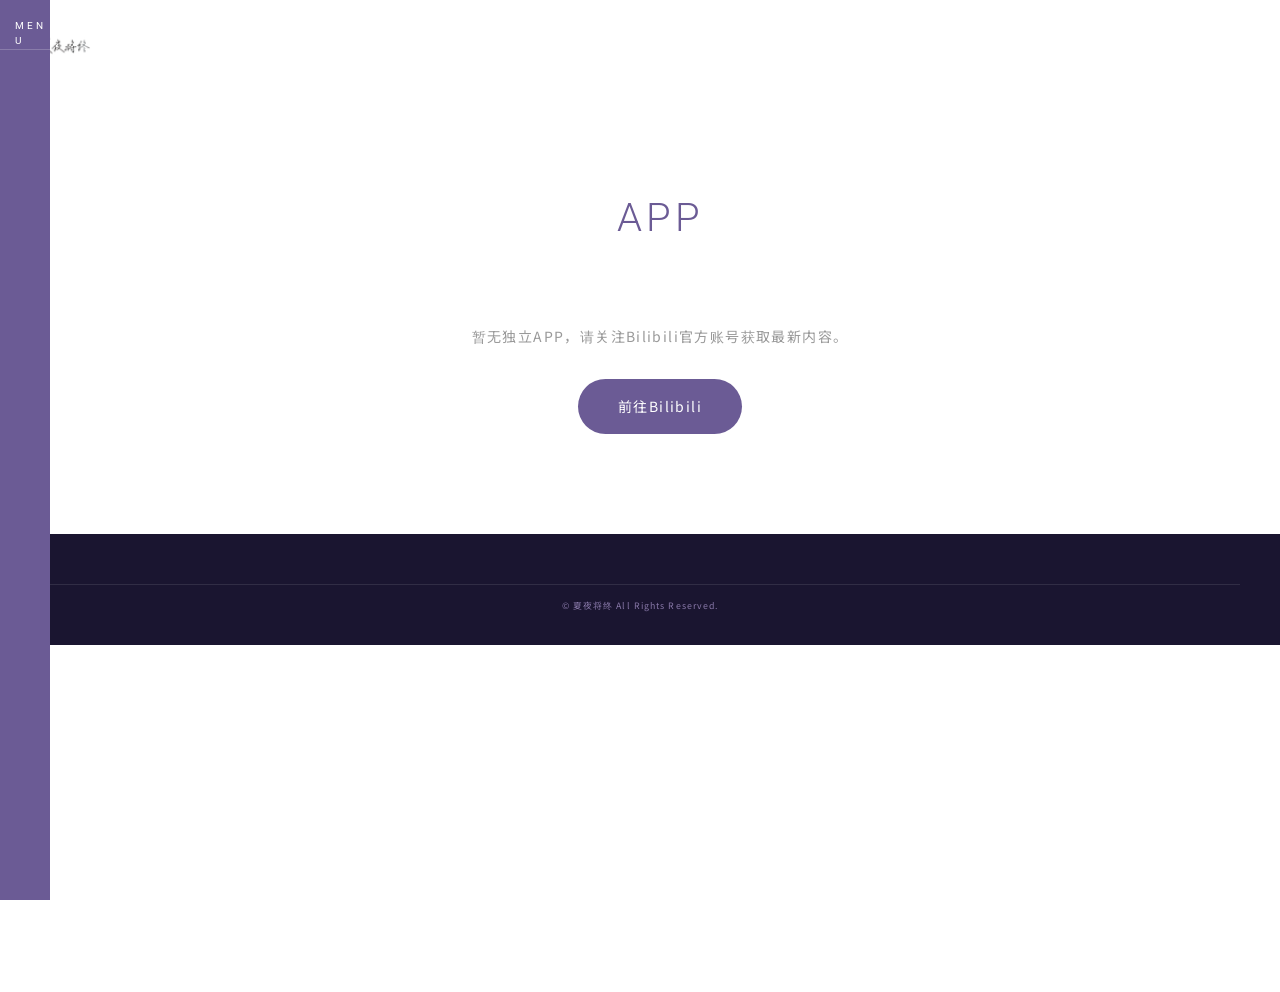
==== commit 84978c58: "fix: 排版修正 - 去除悬浮重叠、统一图片尺寸、Logo透明化、站名修正 - 所有视频封面裁剪为640x360统一尺寸 - 页脚图片裁剪为400x133统一尺寸 - 头像裁剪为128x128方形 " ====
--- a/app.html
+++ b/app.html
@@ -11,7 +11,7 @@
 <link rel="stylesheet" href="/assets/css/resize.css" media="(max-width:960px)">
 <link rel="stylesheet" href="/assets/css/custom.css">
 <link rel="stylesheet" href="/assets/css/theme.css">
-<title>APP | 夏夜将終へ OFFICIAL SITE</title>
+<title>APP | 夏夜将终 OFFICIAL SITE</title>
 </head>
 <body class="" oncontextmenu="return true">
 
--- a/assets/css/theme.css
+++ b/assets/css/theme.css
@@ -23,7 +23,6 @@
 header .logo a img {
   height: 32px;
   width: auto;
-  filter: brightness(0);
   transition: opacity 0.3s ease;
 }
 .page--home header .logo a img {
@@ -133,7 +132,7 @@
   height: auto !important;
   opacity: 1 !important;
   transform: none !important;
-  filter: brightness(0) invert(1) drop-shadow(0 4px 12px rgba(0,0,0,0.5));
+  filter: invert(1) drop-shadow(0 4px 12px rgba(0,0,0,0.5));
   display: inline-block;
 }
 .page--home .container .section--keyvisual .scroll {
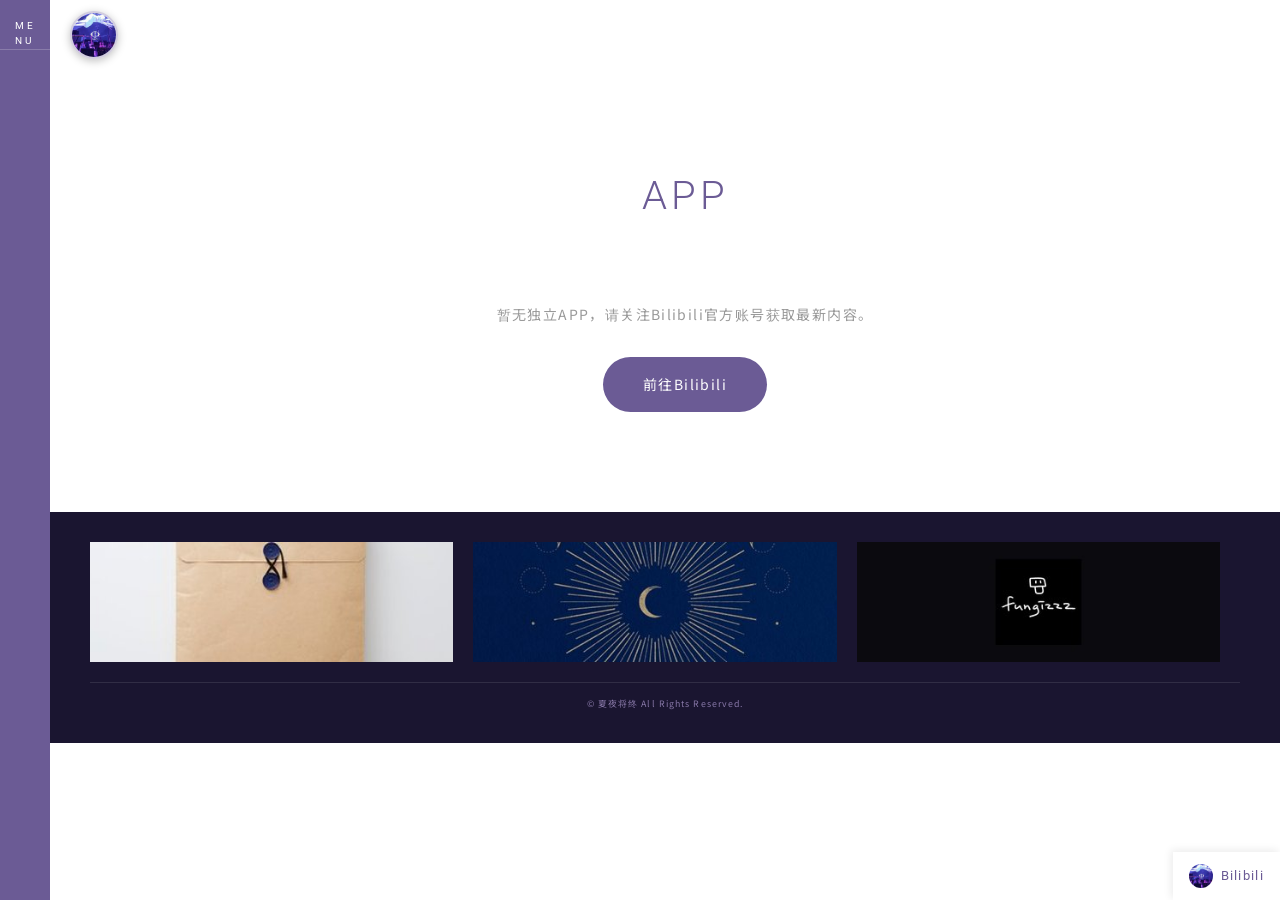
==== commit 18f610b1: "fix: 内容区margin-left 50px让出MENU栏空间+Logo简化定位+隐藏滚动条+Banner轮播重写为7张5位置" ====
--- a/app.html
+++ b/app.html
@@ -21,7 +21,7 @@
 <div class="drawer__btn sp"><span></span></div>
 </header>
 
-<div class="drawer" style="overflow-x: scroll;">
+<div class="drawer" style="overflow: hidden;">
 <ul class="g-nav"></ul>
 </div>
 <div class="overlay"></div>
--- a/assets/css/theme.css
+++ b/assets/css/theme.css
@@ -1,34 +1,41 @@
 ﻿/* 夏夜将终 - Theme overrides (deep blue-purple, no overlaps) */
 
 body { color: #1a1a2e; background: #fff; }
+.wrap { margin-left: 50px !important; }
+header { margin-left: 50px !important; }
 
 /* === HEADER === */
 header {
   position: relative !important;
-  padding: 30px 40px !important;
-  display: flex;
-  align-items: center;
-  justify-content: space-between;
+  padding: 25px 40px 25px 70px !important;
   z-index: 20;
   background: transparent;
+  height: 70px;
+  box-sizing: border-box;
 }
 header .logo {
   width: auto !important;
   margin: 0 !important;
+  position: absolute;
+  top: 50%;
+  left: 20px;
+  transform: translateY(-50%);
 }
 header .logo a {
-  display: flex;
-  align-items: center;
+  display: block;
+  line-height: 0;
 }
 header .logo a img {
-  height: 32px;
-  width: auto;
+  height: 48px;
+  width: 48px;
+  border-radius: 50%;
+  object-fit: cover;
+  display: block;
   transition: opacity 0.3s ease;
-}
-.page--home header .logo a img {
-  filter: brightness(0) invert(1) drop-shadow(0 1px 4px rgba(0,0,0,0.4));
-}
-header .logo a:hover img { opacity: 0.6; }
+  box-shadow: 0 2px 8px rgba(0,0,0,0.25);
+  border: 2px solid rgba(107,91,149,0.3);
+}
+header .logo a:hover img { opacity: 0.7; }
 header .fc-logo { display: none !important; }
 
 /* Drawer button - positioned fixed on left, does not overlap content */
@@ -56,6 +63,7 @@
   display: block;
   width: 100%;
   height: 50px;
+  white-space: nowrap;
   background: #6B5B95 !important;
   padding: 18px 0 0 15px;
   color: #fff;
@@ -66,7 +74,7 @@
   transition: background 0.3s;
   box-sizing: border-box;
 }
-header .drawer__btn span::before { content: "MENU"; }
+header .drawer__btn span::before { content: "ME\ANU"; white-space: pre; line-height: 1.3; }
 header .drawer__btn:hover span { background: #4A3D75 !important; }
 .menu-open .drawer__btn span::before { content: "CLOSE"; }
 
@@ -116,43 +124,66 @@
   background-position: center !important;
 }
 .page--home .container .section--keyvisual .logo-main {
-  position: relative !important;
-  top: auto !important;
-  left: auto !important;
-  padding: 0 !important;
-  background: transparent !important;
-  transform: none !important;
-  text-align: center;
-  margin-top: -80px;
-  position: relative;
-  z-index: 5;
+  display: none !important;
 }
 .page--home .container .section--keyvisual .logo-main img {
-  width: 140px !important;
-  height: auto !important;
   opacity: 1 !important;
   transform: none !important;
-  filter: invert(1) drop-shadow(0 4px 12px rgba(0,0,0,0.5));
   display: inline-block;
 }
 .page--home .container .section--keyvisual .scroll {
-  position: relative !important;
-  width: 100% !important;
-  background: transparent !important;
-  padding: 20px 0 30px !important;
+  position: absolute !important;
+  bottom: 0 !important;
+  left: 0 !important;
+  width: 50px !important;
+  background: #ffffff !important;
+  padding: 80px 0 0 !important;
   text-align: center;
+  z-index: 10;
 }
 .page--home .container .section--keyvisual .scroll p {
-  position: relative !important;
-  top: auto !important;
-  right: auto !important;
-  transform: none !important;
+  transform: rotate(90deg);
+  -webkit-transform: rotate(90deg);
   display: inline-block;
-  width: auto !important;
-  color: #fff !important;
+  position: absolute;
+  top: 35px;
+  right: -25px;
+  width: 100px;
+  font-family: 'Roboto', sans-serif;
+  font-size: 11px;
+  letter-spacing: 0.3em;
+  color: #1a1a2e !important;
+  white-space: nowrap;
 }
 .page--home .container .section--keyvisual .scroll .icon {
-  display: none !important;
+  position: relative;
+  width: 24px;
+  padding: 60px 0 0;
+  margin: 0 auto;
+  display: block !important;
+}
+.page--home .container .section--keyvisual .scroll .line {
+  position: absolute;
+  top: 0;
+  left: 0;
+  right: 0;
+  margin: auto;
+  width: 1px;
+  height: 100%;
+  overflow: hidden;
+}
+.page--home .container .section--keyvisual .scroll .line > span {
+  display: block;
+  width: 2px;
+  margin: auto;
+  height: 40px;
+  background: #1a1a2e;
+  animation: SCROLL_ANIM 1.5s cubic-bezier(0.22, 0.61, 0.36, 1) infinite;
+}
+@keyframes SCROLL_ANIM {
+  0% { opacity: 0.4; transform: translateY(-50px); }
+  50% { opacity: 1; }
+  100% { opacity: 0; transform: translateY(50px); }
 }
 
 /* === SNS (home) - put in footer, not fixed === */
@@ -176,15 +207,18 @@
 .page--home .container .section--bnr .inner .block--bnr .list--bnr {
   display: flex !important;
   flex-wrap: nowrap !important;
-  overflow-x: auto;
+  overflow: hidden;
   gap: 16px;
   padding-bottom: 15px;
-  scroll-snap-type: x mandatory;
-}
+  position: relative;
+  scrollbar-width: none;
+  -ms-overflow-style: none;
+}
+.page--home .container .section--bnr .inner .block--bnr .list--bnr::-webkit-scrollbar { display: none; }
 .page--home .container .section--bnr .inner .block--bnr .list--bnr li {
-  flex: 0 0 320px;
-  scroll-snap-align: start;
+  flex: 0 0 calc((100% - 32px) / 3);
   margin: 0 !important;
+  transition: transform 0.6s ease;
 }
 .page--home .container .section--bnr .inner .block--bnr .list--bnr li a {
   display: block;
@@ -243,7 +277,8 @@
   font-family: 'Roboto', sans-serif;
   font-size: 13px;
   color: #999;
-  width: 140px;
+  width: auto;
+  line-height: 1.8;
 }
 .page--home .container .section--news .inner .list--news > li a .category {
   font-family: 'Roboto', sans-serif;
@@ -257,8 +292,8 @@
   display: inline-block;
 }
 .page--home .container .section--news .inner .list--news > li a .tit {
-  padding-left: 140px;
-  line-height: 1.6;
+  padding-left: 220px;
+  line-height: 1.8;
   font-size: 14px;
 }
 .page--home .container .section--news .inner .list--news li a:hover { opacity: 0.6; }
@@ -307,7 +342,10 @@
   gap: 16px;
   padding: 0 40px 20px;
   scroll-snap-type: x mandatory;
-}
+  scrollbar-width: none;
+  -ms-overflow-style: none;
+}
+.page--home .container .section--movie .inner .list--movie::-webkit-scrollbar { display: none; }
 .page--home .container .section--movie .inner .list--movie li {
   flex: 0 0 300px;
   margin: 0 !important;
@@ -373,6 +411,10 @@
   background: #1a1530;
   padding: 30px 40px !important;
 }
+.wrap {
+  padding: 0 !important;
+  min-height: auto !important;
+}
 footer .inner {
   padding: 0 !important;
   max-width: 1200px;
@@ -398,7 +440,7 @@
 }
 footer .block--footer-bnr .list--bnr li img {
   width: 100%;
-  height: 80px;
+  height: 120px;
   object-fit: cover;
   display: block;
 }
@@ -454,7 +496,8 @@
   font-family: 'Roboto', sans-serif;
   font-size: 13px;
   color: #999;
-  width: 140px;
+  width: auto;
+  line-height: 1.8;
 }
 .page--list .section--list .list--news > li a .category {
   font-family: 'Roboto', sans-serif;
@@ -467,8 +510,8 @@
   line-height: 1.4;
 }
 .page--list .section--list .list--news > li a .tit {
-  padding-left: 140px;
-  line-height: 1.6;
+  padding-left: 220px;
+  line-height: 1.8;
   font-size: 14px;
 }
 .page--list .section--list .list--news li a:hover { opacity: 0.6; }
@@ -857,7 +900,7 @@
   .page--discography .section--list .inner .list--discography,
   .page--list .section--list .inner .list--discography,
   .page--lyrics .section--list .inner .list--discography { width: 100% !important; }
-  .page--home .container .section--news .inner .list--news > li a .date { float: none; width: auto; margin-bottom: 4px; }
+  .page--home .container .section--news .inner .list--news > li a .date { float: none; width: auto; margin-bottom: 4px; display: inline-block; }
   .page--home .container .section--news .inner .list--news > li a .tit { padding-left: 0; }
   .page--list .section--list .list--news > li a .date { float: none; width: auto; margin-bottom: 4px; }
   .page--list .section--list .list--news > li a .tit { padding-left: 0; }
@@ -872,4 +915,79 @@
   footer .block--footer-bnr .list--bnr li { width: 100%; }
   footer .block--footer-bnr .list--bnr li img { height: 60px; }
   .drawer { left: 50px; padding: 8vh 30px; }
-}+}
+/* === SNS floating button (bottom-right, auto-expand) === */
+.sns-float {
+  position: fixed;
+  bottom: 0;
+  right: 0;
+  z-index: 25;
+  background: #fff;
+  padding: 12px 16px;
+  transform: scaleX(0);
+  transform-origin: right center;
+  transition: transform 0.5s ease 0.5s;
+  box-shadow: -2px -2px 8px rgba(0,0,0,0.08);
+}
+body.loaded .sns-float {
+  transform: scaleX(1);
+}
+.sns-float a {
+  display: flex;
+  align-items: center;
+  gap: 8px;
+  text-decoration: none;
+  color: #6B5B95;
+  font-size: 13px;
+  letter-spacing: 0.1em;
+  font-family: 'Roboto', sans-serif;
+}
+.sns-float a img {
+  width: 24px;
+  height: 24px;
+  border-radius: 50%;
+}
+.sns-float a:hover { opacity: 0.6; }
+@media screen and (max-width: 768px) {
+  .sns-float { padding: 8px 12px; }
+  .sns-float a span { display: none; }
+}
+
+/* MOVIE section arrows */
+.page--home .container .section--movie .inner .tit-area {
+  position: relative;
+  display: flex;
+  justify-content: space-between;
+  align-items: flex-start;
+  padding: 0 40px !important;
+  max-width: 1000px;
+  margin: 0 auto 30px;
+}
+.movie-arrows {
+  display: flex;
+  align-items: center;
+  gap: 0;
+}
+.movie-arrows .arrow-btn {
+  font-family: 'Roboto', sans-serif;
+  font-size: 12px;
+  letter-spacing: 0.2em;
+  color: #1a1a2e;
+  cursor: pointer;
+  padding: 5px 15px;
+  display: flex;
+  align-items: center;
+  gap: 8px;
+  transition: color 0.3s;
+}
+.movie-arrows .arrow-btn:hover { color: #6B5B95; }
+.movie-arrows .arrow-btn svg {
+  width: 40px;
+  height: 8px;
+  fill: currentColor;
+}
+.movie-arrows .arrow-divider {
+  width: 1px;
+  height: 20px;
+  background: #ddd;
+}
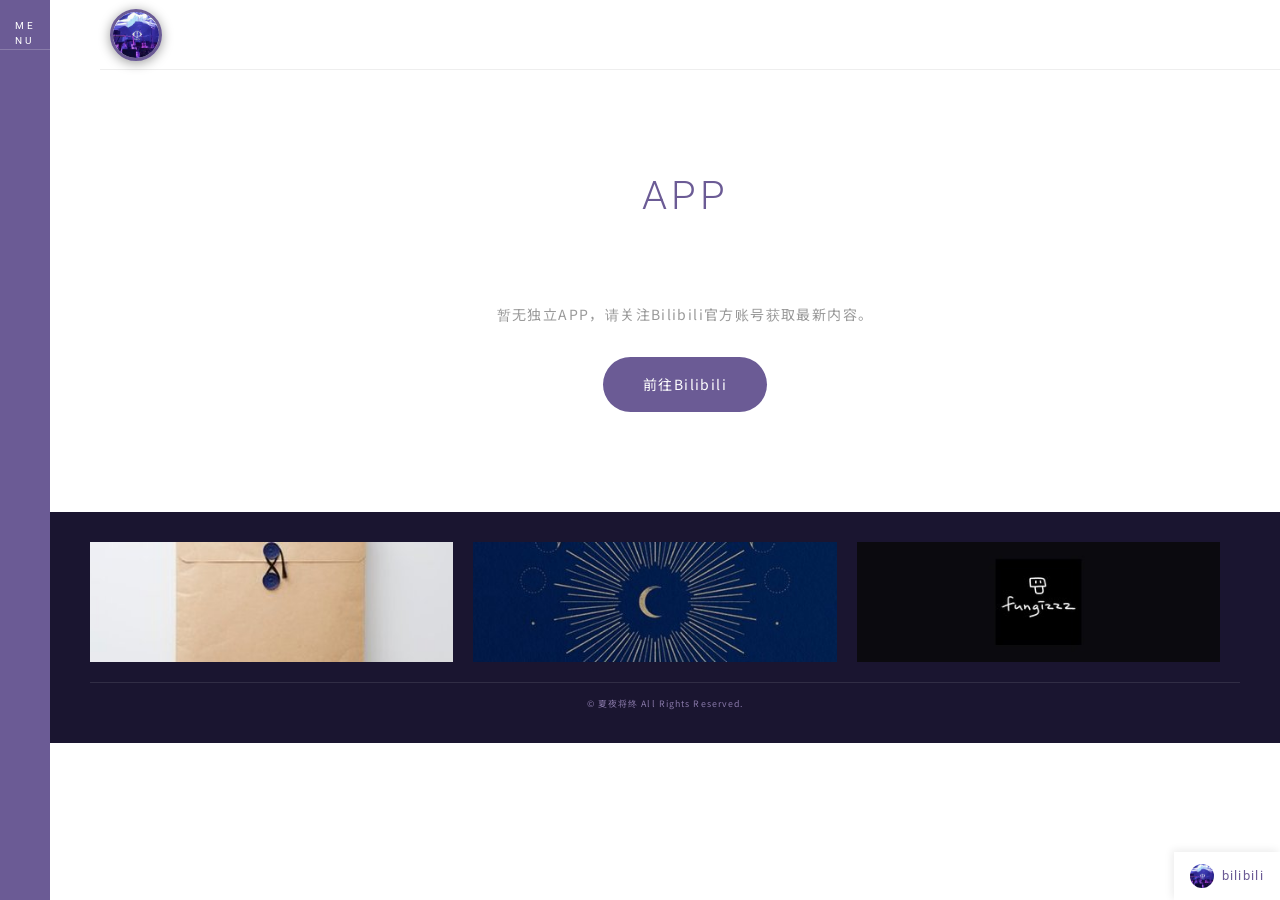
==== commit e7cf457f: "fix: 所有路径改为相对路径，适配GitHub Pages项目页面 /xyjz/ - HTML文件: /assets/ -> assets/, /xxx.html -> xxx.html - fea" ====
--- a/app.html
+++ b/app.html
@@ -4,19 +4,19 @@
 <meta charset="UTF-8">
 <meta name="viewport" content="width=device-width, initial-scale=1.0, minimum-scale=1.0, maximum-scale=1.0, shrink-to-fit=no">
 <meta name="theme-color" content="#3D2B5F">
-<link rel="icon" type="image/x-icon" href="/assets/img/avatar.jpg">
-<link rel="stylesheet" href="/assets/css/slick.css">
-<link rel="stylesheet" href="/assets/css/slick-theme.css">
-<link rel="stylesheet" href="/assets/css/official-service.css">
-<link rel="stylesheet" href="/assets/css/resize.css" media="(max-width:960px)">
-<link rel="stylesheet" href="/assets/css/custom.css">
-<link rel="stylesheet" href="/assets/css/theme.css">
+<link rel="icon" type="image/x-icon" href="assets/img/avatar.jpg">
+<link rel="stylesheet" href="assets/css/slick.css">
+<link rel="stylesheet" href="assets/css/slick-theme.css">
+<link rel="stylesheet" href="assets/css/official-service.css">
+<link rel="stylesheet" href="assets/css/resize.css" media="(max-width:960px)">
+<link rel="stylesheet" href="assets/css/custom.css">
+<link rel="stylesheet" href="assets/css/theme.css">
 <title>APP | 夏夜将终 OFFICIAL SITE</title>
 </head>
 <body class="" oncontextmenu="return true">
 
 <header>
-<h1 class="logo"><a href="/"></a></h1>
+<h1 class="logo"><a href="index.html"></a></h1>
 <div class="drawer__btn pc"><div class="inner"><span></span></div></div>
 <div class="drawer__btn sp"><span></span></div>
 </header>
@@ -54,8 +54,8 @@
 </footer>
 
 </div>
-<script src="/assets/js/svg-loader.js"></script>
-<script src="/assets/js/render.js"></script>
-<script src="/assets/js/main.js"></script>
+<script src="assets/js/svg-loader.js"></script>
+<script src="assets/js/render.js"></script>
+<script src="assets/js/main.js"></script>
 </body>
 </html>
--- a/assets/css/custom.css
+++ b/assets/css/custom.css
@@ -7,24 +7,24 @@
 
 /* Fix background image paths to use local assets */
 .bg span {
-  background-image: url('/assets/img/top/bg.jpg') !important;
+  background-image: url('assets/img/top/bg.jpg') !important;
 }
 
 .page--home .container .section--keyvisual .keyvisual {
-  background-image: url('/assets/img/top/kv.jpg') !important;
+  background-image: url('assets/img/top/kv.jpg') !important;
 }
 
 /* Fix dummy.png path */
 img[src="/static/yorushika/official/common/dummy.png"] {
-  src: url('/assets/img/common/dummy.png');
+  src: url('assets/img/common/dummy.png');
 }
 
 /* FC logo paths */
 header .fc-logo a img[src="/static/yorushika/official/common/ico_fc_w.svg"] {
-  content: url('/assets/img/common/ico_fc_w.svg');
+  content: url('assets/img/common/ico_fc_w.svg');
 }
 header .fc-logo a img[src="/static/yorushika/official/common/ico_fc.svg"] {
-  content: url('/assets/img/common/ico_fc_w.svg');
+  content: url('assets/img/common/ico_fc_w.svg');
 }
 
 /* Loading screen fix - skip the loading animation for simpler reproduction */
--- a/assets/css/theme.css
+++ b/assets/css/theme.css
@@ -6,9 +6,12 @@
 
 /* === HEADER === */
 header {
-  position: relative !important;
-  padding: 25px 40px 25px 70px !important;
-  z-index: 20;
+  position: absolute !important;
+  top: 0;
+  left: 50px;
+  right: 0;
+  padding: 25px 40px !important;
+  z-index: 90;
   background: transparent;
   height: 70px;
   box-sizing: border-box;
@@ -18,22 +21,23 @@
   margin: 0 !important;
   position: absolute;
   top: 50%;
-  left: 20px;
+  left: 10px;
   transform: translateY(-50%);
+  z-index: 100 !important;
 }
 header .logo a {
   display: block;
   line-height: 0;
 }
 header .logo a img {
-  height: 48px;
-  width: 48px;
+  height: 52px !important;
+  width: 52px !important;
   border-radius: 50%;
   object-fit: cover;
-  display: block;
+  display: block !important;
   transition: opacity 0.3s ease;
-  box-shadow: 0 2px 8px rgba(0,0,0,0.25);
-  border: 2px solid rgba(107,91,149,0.3);
+  box-shadow: 0 2px 12px rgba(0,0,0,0.4);
+  border: 3px solid #fff;
 }
 header .logo a:hover img { opacity: 0.7; }
 header .fc-logo { display: none !important; }
@@ -109,7 +113,7 @@
 
 /* === KEYVISUAL (home) === */
 .page--home .container .section--keyvisual {
-  height: auto !important;
+  height: 100vh !important;
   position: relative !important;
   background: #1a1530 !important;
   padding: 0 !important;
@@ -117,9 +121,7 @@
 }
 .page--home .container .section--keyvisual .keyvisual {
   width: 100% !important;
-  height: 60vh !important;
-  min-height: 400px;
-  max-height: 600px;
+  height: 100vh !important;
   background-size: cover !important;
   background-position: center !important;
 }
@@ -391,15 +393,15 @@
 }
 .page--home .container .section--movie .inner .list--movie li .icon-play span {
   display: inline-block;
-  border: 1px solid rgba(255,255,255,0.7);
+  border: 2px solid rgba(255,255,255,0.8);
   border-radius: 50%;
-  padding: 8px 12px;
-  margin-bottom: 8px;
+  padding: 14px 18px;
+  margin-bottom: 10px;
 }
 .page--home .container .section--movie .inner .list--movie li .icon-play svg {
   fill: #fff;
-  width: 16px;
-  height: 18px;
+  width: 22px;
+  height: 26px;
 }
 .page--home .container .section--movie .inner .list--movie li .sp { display: none !important; }
 .page--home .container .section--movie .inner .list--movie .block--movie { display: none !important; }
@@ -845,15 +847,15 @@
 }
 .page--movie .section--list .inner .list--movie li .icon-play span {
   display: inline-block;
-  border: 1px solid rgba(255,255,255,0.7);
+  border: 2px solid rgba(255,255,255,0.8);
   border-radius: 50%;
-  padding: 8px 12px;
-  margin-bottom: 6px;
+  padding: 14px 18px;
+  margin-bottom: 8px;
 }
 .page--movie .section--list .inner .list--movie li .icon-play svg {
   fill: #fff;
-  width: 16px;
-  height: 18px;
+  width: 22px;
+  height: 26px;
 }
 .page--movie .section--list .inner .list--movie li .sp { display: none !important; }
 .page--movie .section--list .inner .list--movie .block--movie { display: none !important; }
@@ -991,3 +993,13 @@
   height: 20px;
   background: #ddd;
 }
+
+/* Non-home pages: header in normal flow with white background */
+body:not(.page--home) header {
+  position: relative !important;
+  background: #fff;
+  border-bottom: 1px solid #eee;
+}
+body:not(.page--home) header .logo a img {
+  border-color: #6B5B95;
+}
